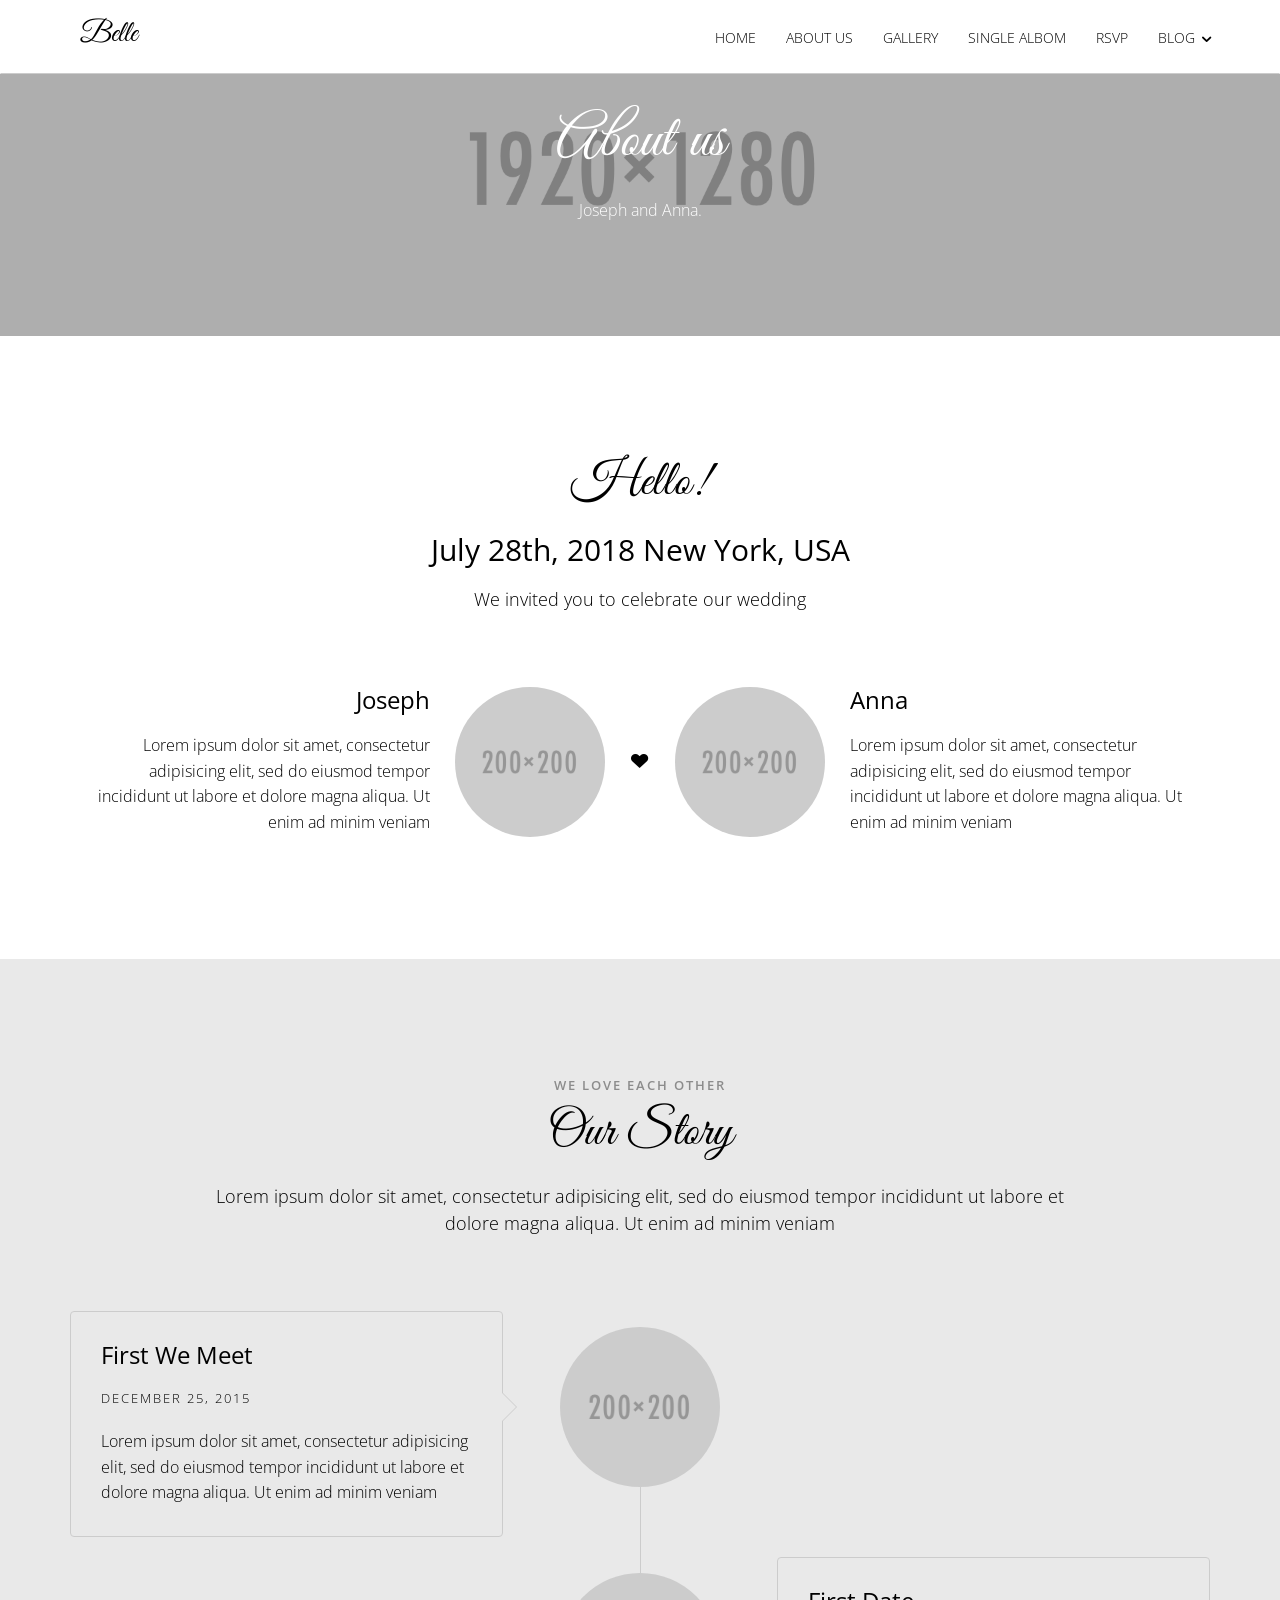
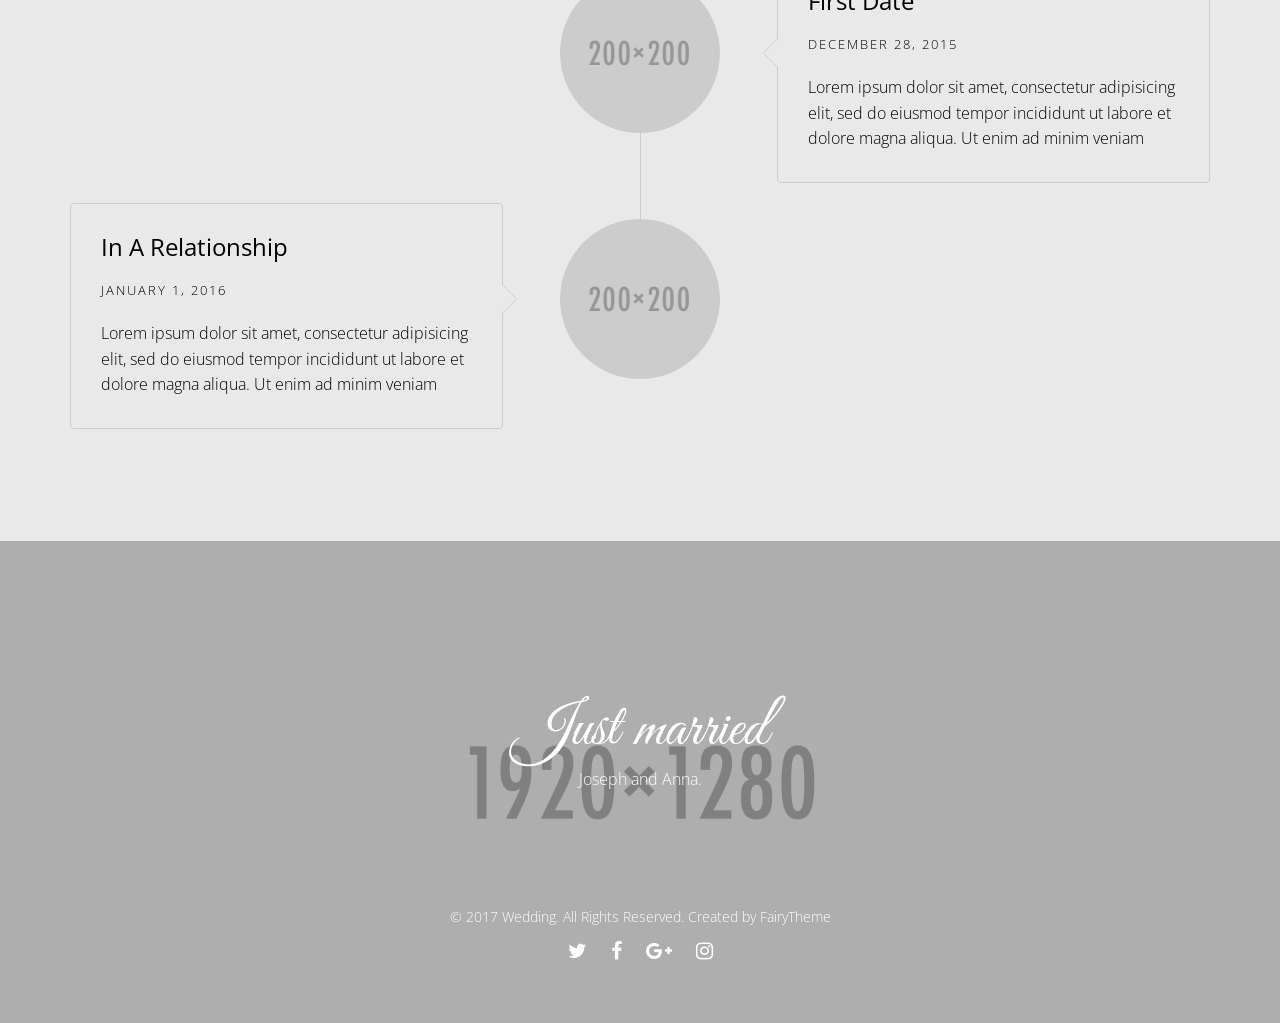
==== about.html @ c541e143 "Add files via upload" ====
<!DOCTYPE html>
<!--[if lt IE 7]>      <html class="no-js lt-ie9 lt-ie8 lt-ie7"> <![endif]-->
<!--[if IE 7]>         <html class="no-js lt-ie9 lt-ie8"> <![endif]-->
<!--[if IE 8]>         <html class="no-js lt-ie9"> <![endif]-->
<!--[if gt IE 8]><!--> <html class="no-js"> <!--<![endif]-->
	<head>
	<meta charset="utf-8">
	<meta http-equiv="X-UA-Compatible" content="IE=edge">
	<title>Wedding - Responsive HTML5 Template</title>
	<meta name="viewport" content="width=device-width, initial-scale=1">
	<meta name="description" content="" />
	<meta name="keywords" content="" />
	<meta name="author" content="" />

	<!-- Facebook and Twitter integration -->
	<meta property="og:title" content=""/>
	<meta property="og:image" content=""/>
	<meta property="og:url" content=""/>
	<meta property="og:site_name" content=""/>
	<meta property="og:description" content=""/>
	<meta name="twitter:title" content="" />
	<meta name="twitter:image" content="" />
	<meta name="twitter:url" content="" />
	<meta name="twitter:card" content="" />

	<link href="https://fonts.googleapis.com/css2?family=Open+Sans:wght@300;400&display=swap" rel="stylesheet">
	<link href='https://fonts.googleapis.com/css?family=Pacifico%7CWork+Sans:400,300,600,400italic,700%7CAmatic+SC:400,700&amp;subset=latin-ext' rel='stylesheet' type='text/css'>	
	<!-- Animate.css -->
	<link rel="stylesheet" href="css/vendor/animate.css">
	<!-- Icomoon Icon Fonts-->
	<link rel="stylesheet" href="css/vendor/icomoon.css">
	<link rel="stylesheet" type="text/css" href="fonts/font-awesome-4.7.0/css/font-awesome.min.css">
	<!-- Bootstrap  -->
	<link rel="stylesheet" href="css/vendor/bootstrap.min.css">
	<!-- Magnific Popup -->
	<link rel="stylesheet" href="css/vendor/magnific-popup.css">
	<!-- Owl Carousel  -->
	<link rel="stylesheet" href="css/vendor/owl.carousel.min.css">
	<link rel="stylesheet" href="css/vendor/owl.theme.default.min.css">
	<!-- Lightbox -->
	<link rel="stylesheet" href="css/vendor/lightbox.min.css">

	<!-- Theme style  -->
	<link rel="stylesheet" href="css/main.css">

	</head>

<body class="pt_about-us">
	<div class="loader"></div>
	<div class="main">
		<!-- Navigation -->
		<nav class="navbar">
			<div class="container">
				<div class="row">
					<div class="col-xs-2">
						<div id="logo"><a href="index.html">Belle</a></div>
					</div>
					<div class="col-xs-10 menu-2">
						<ul class="nav navbar-nav navbar-right">
							<li><a href="index.html">Home</a></li>
							<li><a href="about.html">About us</a></li>
							<li><a href="gallery.html">Gallery</a></li>
							<li><a href="gallery-single.html">Single Albom</a></li>
							<li><a href="rsvp.html">RSVP</a></li>
							<li class="has-dropdown">
								<a href="#">Blog</a>
								<ul class="dropdown">
									<li><a href="blog.html">Blog page</a></li>
									<li><a href="single-post.html">Post with aside</a></li>
									<li><a href="single-post-2.html">Post without aside</a></li>
								</ul>
							</li>
						</ul>
					</div>
				</div>
			</div>
		</nav>
		<!-- Section banner-top -->
		<section class="bg section banner banner_top">
			<div class="overlay"></div>
			<div class="container">
				<div class="row">
					<div class="col-md-12 text-center">
						<h1>About us</h1>
						<p>Joseph and Anna.</p>
					</div>
				</div>
			</div>
		</section>
		<!-- Section About-us -->
		<section id="couple" class="section couple">
			<div class="container">
				<div class="row">
					<div class="col-md-12 text-center heading">
						<h2>Hello!</h2>
						<h3>July 28th, 2018 New York, USA</h3>
						<p>We invited you to celebrate our wedding</p>
					</div>
				</div>
				<div class="row couple-wrap">
					<div class="groom-wrap col-md-6 clearfix">
						<div class="groom">
							<img src="img/groom.jpg" alt="groom" class="img-responsive">
						</div>
						<div class="desc-groom">
							<h3>Joseph</h3>
							<p>Lorem ipsum dolor sit amet, consectetur adipisicing elit, sed do eiusmod tempor incididunt ut labore et dolore magna aliqua. Ut enim ad minim veniam</p>
						</div>
					</div>
					<p class="heart text-center"><i class="icon-heart2"></i></p>
					<div class="bride-wrap col-md-6">
						<div class="bride">
							<img src="img/bride.jpg" alt="groom" class="img-responsive">
						</div>
						<div class="desc-bride">
							<h3>Anna</h3>
							<p>Lorem ipsum dolor sit amet, consectetur adipisicing elit, sed do eiusmod tempor incididunt ut labore et dolore magna aliqua. Ut enim ad minim veniam</p>
						</div>
					</div>
				</div>
			</div>
		</section>
		<!-- Section Our-story -->
		<section id="couple-story" class="section section-gray couple-story">
			<div class="container">
				<div class="row">
					<div class="col-md-12 text-center heading">
						<span>We Love Each Other</span>
						<h2>Our Story</h2>
						<p>Lorem ipsum dolor sit amet, consectetur adipisicing elit, sed do eiusmod tempor incididunt ut labore et dolore magna aliqua. Ut enim ad minim veniam</p>
					</div>
				</div>
				<div class="row">
					<div class="col-md-12 col-md-offset-0">
						<ul class="timeline">
							<li class="timeline-item animate-box fadeInUp animated-fast">
								<div class="timeline-badge">
									<img src="img/story-1.jpg" alt="">
								</div>
								<div class="timeline-panel">
									<div class="timeline-heading">
										<h3 class="timeline-title">First We Meet</h3>
										<span class="date">December 25, 2015</span>
									</div>
									<div class="timeline-body">
										<p>Lorem ipsum dolor sit amet, consectetur adipisicing elit, sed do eiusmod tempor incididunt ut labore et dolore magna aliqua. Ut enim ad minim veniam</p>
									</div>
								</div>
							</li>
							<li class="timeline-item animate-box fadeInUp animated-fast">
								<div class="timeline-badge">
									<img src="img/story-2.jpg" alt="">
								</div>
								<div class="timeline-panel">
									<div class="timeline-heading">
										<h3 class="timeline-title">First Date</h3>
										<span class="date">December 28, 2015</span>
									</div>
									<div class="timeline-body">
										<p>Lorem ipsum dolor sit amet, consectetur adipisicing elit, sed do eiusmod tempor incididunt ut labore et dolore magna aliqua. Ut enim ad minim veniam</p>
									</div>
								</div>
							</li>
							<li class="timeline-item animate-box fadeInUp animated-fast">
								<div class="timeline-badge">
									<img src="img/story-3.jpg" alt="">
								</div>
								<div class="timeline-panel">
									<div class="timeline-heading">
										<h3 class="timeline-title">In A Relationship</h3>
										<span class="date">January 1, 2016</span>
									</div>
									<div class="timeline-body">
										<p>Lorem ipsum dolor sit amet, consectetur adipisicing elit, sed do eiusmod tempor incididunt ut labore et dolore magna aliqua. Ut enim ad minim veniam</p>
									</div>
								</div>
							</li>
						</ul>
					</div>
				</div>
			</div>
		</section>
		<!-- Section banner-bottom -->
		<section class="bg section banner banner_bottom">
		    <div class="overlay"></div>
		    <div class="container">
		        <div class="row">
		            <div class="col-md-12 text-center">
		                <h2>Just married</h2>
		                <p>Joseph and Anna.</p>
		            </div>
		        </div>
		        <div class="row copyright">
		            <div class="col-md-12 text-center">
		                <p>
		                    <small class="block">&copy; 2017 Wedding. All Rights Reserved.</small>
		                    <small class="block">Created by <a href="#" target="_blank">FairyTheme</a></small>
		                </p>
		                <ul class="social-icons">
		                    <li><a href="#"><i class="fa fa-twitter"></i></a></li>
		                    <li><a href="#"><i class="fa fa-facebook"></i></a></li>
		                    <li><a href="#"><i class="fa fa-google-plus"></i></a></li>
		                    <li><a href="#"><i class="fa fa-instagram"></i></a></li>
		                </ul>
		            </div>
		        </div>
		    </div>
		</section>
	</div>
	<!-- Modernizr JS -->
	<script src="js/vendor/modernizr-2.6.2.min.js"></script>
	<!-- FOR IE9 below -->
	<!--[if lt IE 9]>
	<script src="js/vendor/respond.min.js"></script>
	<![endif]-->
	<!-- jQuery -->
	<script src="js/vendor/jquery.min.js"></script>
	<!-- jQuery Easing -->
	<script src="js/vendor/jquery.easing.1.3.js"></script>
	<!-- Bootstrap -->
	<script src="js/vendor/bootstrap.min.js"></script>
	<!-- Waypoints -->
	<script src="js/vendor/jquery.waypoints.min.js"></script>
	<!-- Carousel -->
	<script src="js/vendor/owl.carousel.min.js"></script>
	<!-- countTo -->
	<script src="js/vendor/jquery.countTo.js"></script>
	<!-- Parallax -->
	<script src="js/vendor/parallax.min.js"></script>
	<!-- Magnific Popup -->
	<script src="js/vendor/jquery.magnific-popup.min.js"></script>
	<script src="js/vendor/magnific-popup-options.js"></script>
	<script src="js/vendor/lightbox.min.js"></script>
	<script src="js/vendor/isotope.pkgd.min.js"></script>
	<script src="js/vendor/imagesloaded.pkgd.min.js"></script>
	<!-- Main -->
	<script src="js/main.js"></script>
</body>
</html>
---- css/vendor/icomoon.css ----
@font-face {
  font-family: 'icomoon';
  src:  url('../fonts/icomoon/icomoon.eot?6iuir');
  src:  url('../fonts/icomoon/icomoon.eot?6iuir#iefix') format('embedded-opentype'),
    url('../fonts/icomoon/icomoon.ttf?6iuir') format('truetype'),
    url('../fonts/icomoon/icomoon.woff?6iuir') format('woff'),
    url('../fonts/icomoon/icomoon.svg?6iuir#icomoon') format('svg');
  font-weight: normal;
  font-style: normal;
}
[class^="icon-"], [class*=" icon-"] {
  /* use !important to prevent issues with browser extensions that change fonts */
  font-family: 'icomoon' !important;
  speak: none;
  font-style: normal;
  font-weight: normal;
  font-variant: normal;
  text-transform: none;
  line-height: 1;
  /* Better Font Rendering =========== */
  -webkit-font-smoothing: antialiased;
  -moz-osx-font-smoothing: grayscale;
}
.icon-eye:before {
  content: "\e000";
}
.icon-paper-clip:before {
  content: "\e001";
}
.icon-mail:before {
  content: "\e002";
}
.icon-toggle:before {
  content: "\e003";
}
.icon-layout:before {
  content: "\e004";
}
.icon-link:before {
  content: "\e005";
}
.icon-bell:before {
  content: "\e006";
}
.icon-lock:before {
  content: "\e007";
}
.icon-unlock:before {
  content: "\e008";
}
.icon-ribbon:before {
  content: "\e009";
}
.icon-image:before {
  content: "\e010";
}
.icon-signal:before {
  content: "\e011";
}
.icon-target:before {
  content: "\e012";
}
.icon-clipboard:before {
  content: "\e013";
}
.icon-clock:before {
  content: "\e014";
}
.icon-watch:before {
  content: "\e015";
}
.icon-air-play:before {
  content: "\e016";
}
.icon-camera:before {
  content: "\e017";
}
.icon-video:before {
  content: "\e018";
}
.icon-disc:before {
  content: "\e019";
}
.icon-printer:before {
  content: "\e020";
}
.icon-monitor:before {
  content: "\e021";
}
.icon-server:before {
  content: "\e022";
}
.icon-cog:before {
  content: "\e023";
}
.icon-heart:before {
  content: "\e024";
}
.icon-paragraph:before {
  content: "\e025";
}
.icon-align-justify:before {
  content: "\e026";
}
.icon-align-left:before {
  content: "\e027";
}
.icon-align-center:before {
  content: "\e028";
}
.icon-align-right:before {
  content: "\e029";
}
.icon-book:before {
  content: "\e030";
}
.icon-layers:before {
  content: "\e031";
}
.icon-stack:before {
  content: "\e032";
}
.icon-stack-2:before {
  content: "\e033";
}
.icon-paper:before {
  content: "\e034";
}
.icon-paper-stack:before {
  content: "\e035";
}
.icon-search:before {
  content: "\e036";
}
.icon-zoom-in:before {
  content: "\e037";
}
.icon-zoom-out:before {
  content: "\e038";
}
.icon-reply:before {
  content: "\e039";
}
.icon-circle-plus:before {
  content: "\e040";
}
.icon-circle-minus:before {
  content: "\e041";
}
.icon-circle-check:before {
  content: "\e042";
}
.icon-circle-cross:before {
  content: "\e043";
}
.icon-square-plus:before {
  content: "\e044";
}
.icon-square-minus:before {
  content: "\e045";
}
.icon-square-check:before {
  content: "\e046";
}
.icon-square-cross:before {
  content: "\e047";
}
.icon-microphone:before {
  content: "\e048";
}
.icon-record:before {
  content: "\e049";
}
.icon-skip-back:before {
  content: "\e050";
}
.icon-rewind:before {
  content: "\e051";
}
.icon-play:before {
  content: "\e052";
}
.icon-pause:before {
  content: "\e053";
}
.icon-stop:before {
  content: "\e054";
}
.icon-fast-forward:before {
  content: "\e055";
}
.icon-skip-forward:before {
  content: "\e056";
}
.icon-shuffle:before {
  content: "\e057";
}
.icon-repeat:before {
  content: "\e058";
}
.icon-folder:before {
  content: "\e059";
}
.icon-umbrella:before {
  content: "\e060";
}
.icon-moon:before {
  content: "\e061";
}
.icon-thermometer:before {
  content: "\e062";
}
.icon-drop:before {
  content: "\e063";
}
.icon-sun:before {
  content: "\e064";
}
.icon-cloud:before {
  content: "\e065";
}
.icon-cloud-upload:before {
  content: "\e066";
}
.icon-cloud-download:before {
  content: "\e067";
}
.icon-upload:before {
  content: "\e068";
}
.icon-download:before {
  content: "\e069";
}
.icon-location:before {
  content: "\e070";
}
.icon-location-2:before {
  content: "\e071";
}
.icon-map:before {
  content: "\e072";
}
.icon-battery:before {
  content: "\e073";
}
.icon-head:before {
  content: "\e074";
}
.icon-briefcase:before {
  content: "\e075";
}
.icon-speech-bubble:before {
  content: "\e076";
}
.icon-anchor:before {
  content: "\e077";
}
.icon-globe:before {
  content: "\e078";
}
.icon-box:before {
  content: "\e079";
}
.icon-reload:before {
  content: "\e080";
}
.icon-share:before {
  content: "\e081";
}
.icon-marquee:before {
  content: "\e082";
}
.icon-marquee-plus:before {
  content: "\e083";
}
.icon-marquee-minus:before {
  content: "\e084";
}
.icon-tag:before {
  content: "\e085";
}
.icon-power:before {
  content: "\e086";
}
.icon-command:before {
  content: "\e087";
}
.icon-alt:before {
  content: "\e088";
}
.icon-esc:before {
  content: "\e089";
}
.icon-bar-graph:before {
  content: "\e090";
}
.icon-bar-graph-2:before {
  content: "\e091";
}
.icon-pie-graph:before {
  content: "\e092";
}
.icon-star:before {
  content: "\e093";
}
.icon-arrow-left:before {
  content: "\e094";
}
.icon-arrow-right:before {
  content: "\e095";
}
.icon-arrow-up:before {
  content: "\e096";
}
.icon-arrow-down:before {
  content: "\e097";
}
.icon-volume:before {
  content: "\e098";
}
.icon-mute:before {
  content: "\e099";
}
.icon-content-right:before {
  content: "\e100";
}
.icon-content-left:before {
  content: "\e101";
}
.icon-grid:before {
  content: "\e102";
}
.icon-grid-2:before {
  content: "\e103";
}
.icon-columns:before {
  content: "\e104";
}
.icon-loader:before {
  content: "\e105";
}
.icon-bag:before {
  content: "\e106";
}
.icon-ban:before {
  content: "\e107";
}
.icon-flag:before {
  content: "\e108";
}
.icon-trash:before {
  content: "\e109";
}
.icon-expand:before {
  content: "\e110";
}
.icon-contract:before {
  content: "\e111";
}
.icon-maximize:before {
  content: "\e112";
}
.icon-minimize:before {
  content: "\e113";
}
.icon-plus:before {
  content: "\e114";
}
.icon-minus:before {
  content: "\e115";
}
.icon-check:before {
  content: "\e116";
}
.icon-cross:before {
  content: "\e117";
}
.icon-move:before {
  content: "\e118";
}
.icon-delete:before {
  content: "\e119";
}
.icon-menu:before {
  content: "\e120";
}
.icon-archive:before {
  content: "\e121";
}
.icon-inbox:before {
  content: "\e122";
}
.icon-outbox:before {
  content: "\e123";
}
.icon-file:before {
  content: "\e124";
}
.icon-file-add:before {
  content: "\e125";
}
.icon-file-subtract:before {
  content: "\e126";
}
.icon-help:before {
  content: "\e127";
}
.icon-open:before {
  content: "\e128";
}
.icon-ellipsis:before {
  content: "\e129";
}
.icon-add-to-list:before {
  content: "\e900";
}
.icon-classic-computer:before {
  content: "\e901";
}
.icon-controller-fast-backward:before {
  content: "\e902";
}
.icon-creative-commons-attribution:before {
  content: "\e903";
}
.icon-creative-commons-noderivs:before {
  content: "\e904";
}
.icon-creative-commons-noncommercial-eu:before {
  content: "\e905";
}
.icon-creative-commons-noncommercial-us:before {
  content: "\e906";
}
.icon-creative-commons-public-domain:before {
  content: "\e907";
}
.icon-creative-commons-remix:before {
  content: "\e908";
}
.icon-creative-commons-share:before {
  content: "\e909";
}
.icon-creative-commons-sharealike:before {
  content: "\e90a";
}
.icon-creative-commons:before {
  content: "\e90b";
}
.icon-document-landscape:before {
  content: "\e90c";
}
.icon-remove-user:before {
  content: "\e90d";
}
.icon-warning:before {
  content: "\e90e";
}
.icon-arrow-bold-down:before {
  content: "\e90f";
}
.icon-arrow-bold-left:before {
  content: "\e910";
}
.icon-arrow-bold-right:before {
  content: "\e911";
}
.icon-arrow-bold-up:before {
  content: "\e912";
}
.icon-arrow-down2:before {
  content: "\e913";
}
.icon-arrow-left2:before {
  content: "\e914";
}
.icon-arrow-long-down:before {
  content: "\e915";
}
.icon-arrow-long-left:before {
  content: "\e916";
}
.icon-arrow-long-right:before {
  content: "\e917";
}
.icon-arrow-long-up:before {
  content: "\e918";
}
.icon-arrow-right2:before {
  content: "\e919";
}
.icon-arrow-up2:before {
  content: "\e91a";
}
.icon-arrow-with-circle-down:before {
  content: "\e91b";
}
.icon-arrow-with-circle-left:before {
  content: "\e91c";
}
.icon-arrow-with-circle-right:before {
  content: "\e91d";
}
.icon-arrow-with-circle-up:before {
  content: "\e91e";
}
.icon-bookmark:before {
  content: "\e91f";
}
.icon-bookmarks:before {
  content: "\e920";
}
.icon-chevron-down:before {
  content: "\e921";
}
.icon-chevron-left:before {
  content: "\e922";
}
.icon-chevron-right:before {
  content: "\e923";
}
.icon-chevron-small-down:before {
  content: "\e924";
}
.icon-chevron-small-left:before {
  content: "\e925";
}
.icon-chevron-small-right:before {
  content: "\e926";
}
.icon-chevron-small-up:before {
  content: "\e927";
}
.icon-chevron-thin-down:before {
  content: "\e928";
}
.icon-chevron-thin-left:before {
  content: "\e929";
}
.icon-chevron-thin-right:before {
  content: "\e92a";
}
.icon-chevron-thin-up:before {
  content: "\e92b";
}
.icon-chevron-up:before {
  content: "\e92c";
}
.icon-chevron-with-circle-down:before {
  content: "\e92d";
}
.icon-chevron-with-circle-left:before {
  content: "\e92e";
}
.icon-chevron-with-circle-right:before {
  content: "\e92f";
}
.icon-chevron-with-circle-up:before {
  content: "\e930";
}
.icon-cloud2:before {
  content: "\e931";
}
.icon-controller-fast-forward:before {
  content: "\e932";
}
.icon-controller-jump-to-start:before {
  content: "\e933";
}
.icon-controller-next:before {
  content: "\e934";
}
.icon-controller-paus:before {
  content: "\e935";
}
.icon-controller-play:before {
  content: "\e936";
}
.icon-controller-record:before {
  content: "\e937";
}
.icon-controller-stop:before {
  content: "\e938";
}
.icon-controller-volume:before {
  content: "\e939";
}
.icon-dot-single:before {
  content: "\e93a";
}
.icon-dots-three-horizontal:before {
  content: "\e93b";
}
.icon-dots-three-vertical:before {
  content: "\e93c";
}
.icon-dots-two-horizontal:before {
  content: "\e93d";
}
.icon-dots-two-vertical:before {
  content: "\e93e";
}
.icon-download2:before {
  content: "\e93f";
}
.icon-emoji-flirt:before {
  content: "\e940";
}
.icon-flow-branch:before {
  content: "\e941";
}
.icon-flow-cascade:before {
  content: "\e942";
}
.icon-flow-line:before {
  content: "\e943";
}
.icon-flow-parallel:before {
  content: "\e944";
}
.icon-flow-tree:before {
  content: "\e945";
}
.icon-install:before {
  content: "\e946";
}
.icon-layers2:before {
  content: "\e947";
}
.icon-open-book:before {
  content: "\e948";
}
.icon-resize-100:before {
  content: "\e949";
}
.icon-resize-full-screen:before {
  content: "\e94a";
}
.icon-save:before {
  content: "\e94b";
}
.icon-select-arrows:before {
  content: "\e94c";
}
.icon-sound-mute:before {
  content: "\e94d";
}
.icon-sound:before {
  content: "\e94e";
}
.icon-trash2:before {
  content: "\e94f";
}
.icon-triangle-down:before {
  content: "\e950";
}
.icon-triangle-left:before {
  content: "\e951";
}
.icon-triangle-right:before {
  content: "\e952";
}
.icon-triangle-up:before {
  content: "\e953";
}
.icon-uninstall:before {
  content: "\e954";
}
.icon-upload-to-cloud:before {
  content: "\e955";
}
.icon-upload2:before {
  content: "\e956";
}
.icon-add-user:before {
  content: "\e957";
}
.icon-address:before {
  content: "\e958";
}
.icon-adjust:before {
  content: "\e959";
}
.icon-air:before {
  content: "\e95a";
}
.icon-aircraft-landing:before {
  content: "\e95b";
}
.icon-aircraft-take-off:before {
  content: "\e95c";
}
.icon-aircraft:before {
  content: "\e95d";
}
.icon-align-bottom:before {
  content: "\e95e";
}
.icon-align-horizontal-middle:before {
  content: "\e95f";
}
.icon-align-left2:before {
  content: "\e960";
}
.icon-align-right2:before {
  content: "\e961";
}
.icon-align-top:before {
  content: "\e962";
}
.icon-align-vertical-middle:before {
  content: "\e963";
}
.icon-archive2:before {
  content: "\e964";
}
.icon-area-graph:before {
  content: "\e965";
}
.icon-attachment:before {
  content: "\e966";
}
.icon-awareness-ribbon:before {
  content: "\e967";
}
.icon-back-in-time:before {
  content: "\e968";
}
.icon-back:before {
  content: "\e969";
}
.icon-bar-graph2:before {
  content: "\e96a";
}
.icon-battery2:before {
  content: "\e96b";
}
.icon-beamed-note:before {
  content: "\e96c";
}
.icon-bell2:before {
  content: "\e96d";
}
.icon-blackboard:before {
  content: "\e96e";
}
.icon-block:before {
  content: "\e96f";
}
.icon-book2:before {
  content: "\e970";
}
.icon-bowl:before {
  content: "\e971";
}
.icon-box2:before {
  content: "\e972";
}
.icon-briefcase2:before {
  content: "\e973";
}
.icon-browser:before {
  content: "\e974";
}
.icon-brush:before {
  content: "\e975";
}
.icon-bucket:before {
  content: "\e976";
}
.icon-cake:before {
  content: "\e977";
}
.icon-calculator:before {
  content: "\e978";
}
.icon-calendar:before {
  content: "\e979";
}
.icon-camera2:before {
  content: "\e97a";
}
.icon-ccw:before {
  content: "\e97b";
}
.icon-chat:before {
  content: "\e97c";
}
.icon-check2:before {
  content: "\e97d";
}
.icon-circle-with-cross:before {
  content: "\e97e";
}
.icon-circle-with-minus:before {
  content: "\e97f";
}
.icon-circle-with-plus:before {
  content: "\e980";
}
.icon-circle:before {
  content: "\e981";
}
.icon-circular-graph:before {
  content: "\e982";
}
.icon-clapperboard:before {
  content: "\e983";
}
.icon-clipboard2:before {
  content: "\e984";
}
.icon-clock2:before {
  content: "\e985";
}
.icon-code:before {
  content: "\e986";
}
.icon-cog2:before {
  content: "\e987";
}
.icon-colours:before {
  content: "\e988";
}
.icon-compass:before {
  content: "\e989";
}
.icon-copy:before {
  content: "\e98a";
}
.icon-credit-card:before {
  content: "\e98b";
}
.icon-credit:before {
  content: "\e98c";
}
.icon-cross2:before {
  content: "\e98d";
}
.icon-cup:before {
  content: "\e98e";
}
.icon-cw:before {
  content: "\e98f";
}
.icon-cycle:before {
  content: "\e990";
}
.icon-database:before {
  content: "\e991";
}
.icon-dial-pad:before {
  content: "\e992";
}
.icon-direction:before {
  content: "\e993";
}
.icon-document:before {
  content: "\e994";
}
.icon-documents:before {
  content: "\e995";
}
.icon-drink:before {
  content: "\e996";
}
.icon-drive:before {
  content: "\e997";
}
.icon-drop2:before {
  content: "\e998";
}
.icon-edit:before {
  content: "\e999";
}
.icon-email:before {
  content: "\e99a";
}
.icon-emoji-happy:before {
  content: "\e99b";
}
.icon-emoji-neutral:before {
  content: "\e99c";
}
.icon-emoji-sad:before {
  content: "\e99d";
}
.icon-erase:before {
  content: "\e99e";
}
.icon-eraser:before {
  content: "\e99f";
}
.icon-export:before {
  content: "\e9a0";
}
.icon-eye2:before {
  content: "\e9a1";
}
.icon-feather:before {
  content: "\e9a2";
}
.icon-flag2:before {
  content: "\e9a3";
}
.icon-flash:before {
  content: "\e9a4";
}
.icon-flashlight:before {
  content: "\e9a5";
}
.icon-flat-brush:before {
  content: "\e9a6";
}
.icon-folder-images:before {
  content: "\e9a7";
}
.icon-folder-music:before {
  content: "\e9a8";
}
.icon-folder-video:before {
  content: "\e9a9";
}
.icon-folder2:before {
  content: "\e9aa";
}
.icon-forward:before {
  content: "\e9ab";
}
.icon-funnel:before {
  content: "\e9ac";
}
.icon-game-controller:before {
  content: "\e9ad";
}
.icon-gauge:before {
  content: "\e9ae";
}
.icon-globe2:before {
  content: "\e9af";
}
.icon-graduation-cap:before {
  content: "\e9b0";
}
.icon-grid2:before {
  content: "\e9b1";
}
.icon-hair-cross:before {
  content: "\e9b2";
}
.icon-hand:before {
  content: "\e9b3";
}
.icon-heart-outlined:before {
  content: "\e9b4";
}
.icon-heart2:before {
  content: "\e9b5";
}
.icon-help-with-circle:before {
  content: "\e9b6";
}
.icon-help2:before {
  content: "\e9b7";
}
.icon-home:before {
  content: "\e9b8";
}
.icon-hour-glass:before {
  content: "\e9b9";
}
.icon-image-inverted:before {
  content: "\e9ba";
}
.icon-image2:before {
  content: "\e9bb";
}
.icon-images:before {
  content: "\e9bc";
}
.icon-inbox2:before {
  content: "\e9bd";
}
.icon-infinity:before {
  content: "\e9be";
}
.icon-info-with-circle:before {
  content: "\e9bf";
}
.icon-info:before {
  content: "\e9c0";
}
.icon-key:before {
  content: "\e9c1";
}
.icon-keyboard:before {
  content: "\e9c2";
}
.icon-lab-flask:before {
  content: "\e9c3";
}
.icon-landline:before {
  content: "\e9c4";
}
.icon-language:before {
  content: "\e9c5";
}
.icon-laptop:before {
  content: "\e9c6";
}
.icon-leaf:before {
  content: "\e9c7";
}
.icon-level-down:before {
  content: "\e9c8";
}
.icon-level-up:before {
  content: "\e9c9";
}
.icon-lifebuoy:before {
  content: "\e9ca";
}
.icon-light-bulb:before {
  content: "\e9cb";
}
.icon-light-down:before {
  content: "\e9cc";
}
.icon-light-up:before {
  content: "\e9cd";
}
.icon-line-graph:before {
  content: "\e9ce";
}
.icon-link2:before {
  content: "\e9cf";
}
.icon-list:before {
  content: "\e9d0";
}
.icon-location-pin:before {
  content: "\e9d1";
}
.icon-location2:before {
  content: "\e9d2";
}
.icon-lock-open:before {
  content: "\e9d3";
}
.icon-lock2:before {
  content: "\e9d4";
}
.icon-log-out:before {
  content: "\e9d5";
}
.icon-login:before {
  content: "\e9d6";
}
.icon-loop:before {
  content: "\e9d7";
}
.icon-magnet:before {
  content: "\e9d8";
}
.icon-magnifying-glass:before {
  content: "\e9d9";
}
.icon-mail2:before {
  content: "\e9da";
}
.icon-man:before {
  content: "\e9db";
}
.icon-map2:before {
  content: "\e9dc";
}
.icon-mask:before {
  content: "\e9dd";
}
.icon-medal:before {
  content: "\e9de";
}
.icon-megaphone:before {
  content: "\e9df";
}
.icon-menu2:before {
  content: "\e9e0";
}
.icon-message:before {
  content: "\e9e1";
}
.icon-mic:before {
  content: "\e9e2";
}
.icon-minus2:before {
  content: "\e9e3";
}
.icon-mobile:before {
  content: "\e9e4";
}
.icon-modern-mic:before {
  content: "\e9e5";
}
.icon-moon2:before {
  content: "\e9e6";
}
.icon-mouse:before {
  content: "\e9e7";
}
.icon-music:before {
  content: "\e9e8";
}
.icon-network:before {
  content: "\e9e9";
}
.icon-new-message:before {
  content: "\e9ea";
}
.icon-new:before {
  content: "\e9eb";
}
.icon-news:before {
  content: "\e9ec";
}
.icon-note:before {
  content: "\e9ed";
}
.icon-notification:before {
  content: "\e9ee";
}
.icon-old-mobile:before {
  content: "\e9ef";
}
.icon-old-phone:before {
  content: "\e9f0";
}
.icon-palette:before {
  content: "\e9f1";
}
.icon-paper-plane:before {
  content: "\e9f2";
}
.icon-pencil:before {
  content: "\e9f3";
}
.icon-phone:before {
  content: "\e9f4";
}
.icon-pie-chart:before {
  content: "\e9f5";
}
.icon-pin:before {
  content: "\e9f6";
}
.icon-plus2:before {
  content: "\e9f7";
}
.icon-popup:before {
  content: "\e9f8";
}
.icon-power-plug:before {
  content: "\e9f9";
}
.icon-price-ribbon:before {
  content: "\e9fa";
}
.icon-price-tag:before {
  content: "\e9fb";
}
.icon-print:before {
  content: "\e9fc";
}
.icon-progress-empty:before {
  content: "\e9fd";
}
.icon-progress-full:before {
  content: "\e9fe";
}
.icon-progress-one:before {
  content: "\e9ff";
}
.icon-progress-two:before {
  content: "\ea00";
}
.icon-publish:before {
  content: "\ea01";
}
.icon-quote:before {
  content: "\ea02";
}
.icon-radio:before {
  content: "\ea03";
}
.icon-reply-all:before {
  content: "\ea04";
}
.icon-reply2:before {
  content: "\ea05";
}
.icon-retweet:before {
  content: "\ea06";
}
.icon-rocket:before {
  content: "\ea07";
}
.icon-round-brush:before {
  content: "\ea08";
}
.icon-rss:before {
  content: "\ea09";
}
.icon-ruler:before {
  content: "\ea0a";
}
.icon-scissors:before {
  content: "\ea0b";
}
.icon-share-alternitive:before {
  content: "\ea0c";
}
.icon-share2:before {
  content: "\ea0d";
}
.icon-shareable:before {
  content: "\ea0e";
}
.icon-shield:before {
  content: "\ea0f";
}
.icon-shop:before {
  content: "\ea10";
}
.icon-shopping-bag:before {
  content: "\ea11";
}
.icon-shopping-basket:before {
  content: "\ea12";
}
.icon-shopping-cart:before {
  content: "\ea13";
}
.icon-shuffle2:before {
  content: "\ea14";
}
.icon-signal2:before {
  content: "\ea15";
}
.icon-sound-mix:before {
  content: "\ea16";
}
.icon-sports-club:before {
  content: "\ea17";
}
.icon-spreadsheet:before {
  content: "\ea18";
}
.icon-squared-cross:before {
  content: "\ea19";
}
.icon-squared-minus:before {
  content: "\ea1a";
}
.icon-squared-plus:before {
  content: "\ea1b";
}
.icon-star-outlined:before {
  content: "\ea1c";
}
.icon-star2:before {
  content: "\ea1d";
}
.icon-stopwatch:before {
  content: "\ea1e";
}
.icon-suitcase:before {
  content: "\ea1f";
}
.icon-swap:before {
  content: "\ea20";
}
.icon-sweden:before {
  content: "\ea21";
}
.icon-switch:before {
  content: "\ea22";
}
.icon-tablet:before {
  content: "\ea23";
}
.icon-tag2:before {
  content: "\ea24";
}
.icon-text-document-inverted:before {
  content: "\ea25";
}
.icon-text-document:before {
  content: "\ea26";
}
.icon-text:before {
  content: "\ea27";
}
.icon-thermometer2:before {
  content: "\ea28";
}
.icon-thumbs-down:before {
  content: "\ea29";
}
.icon-thumbs-up:before {
  content: "\ea2a";
}
.icon-thunder-cloud:before {
  content: "\ea2b";
}
.icon-ticket:before {
  content: "\ea2c";
}
.icon-time-slot:before {
  content: "\ea2d";
}
.icon-tools:before {
  content: "\ea2e";
}
.icon-traffic-cone:before {
  content: "\ea2f";
}
.icon-tree:before {
  content: "\ea30";
}
.icon-trophy:before {
  content: "\ea31";
}
.icon-tv:before {
  content: "\ea32";
}
.icon-typing:before {
  content: "\ea33";
}
.icon-unread:before {
  content: "\ea34";
}
.icon-untag:before {
  content: "\ea35";
}
.icon-user:before {
  content: "\ea36";
}
.icon-users:before {
  content: "\ea37";
}
.icon-v-card:before {
  content: "\ea38";
}
.icon-video2:before {
  content: "\ea39";
}
.icon-vinyl:before {
  content: "\ea3a";
}
.icon-voicemail:before {
  content: "\ea3b";
}
.icon-wallet:before {
  content: "\ea3c";
}
.icon-water:before {
  content: "\ea3d";
}
.icon-px-with-circle:before {
  content: "\ea3e";
}
.icon-px:before {
  content: "\ea3f";
}
.icon-basecamp:before {
  content: "\ea40";
}
.icon-behance:before {
  content: "\ea41";
}
.icon-creative-cloud:before {
  content: "\ea42";
}
.icon-dropbox:before {
  content: "\ea43";
}
.icon-evernote:before {
  content: "\ea44";
}
.icon-flattr:before {
  content: "\ea45";
}
.icon-foursquare:before {
  content: "\ea46";
}
.icon-google-drive:before {
  content: "\ea47";
}
.icon-google-hangouts:before {
  content: "\ea48";
}
.icon-grooveshark:before {
  content: "\ea49";
}
.icon-icloud:before {
  content: "\ea4a";
}
.icon-mixi:before {
  content: "\ea4b";
}
.icon-onedrive:before {
  content: "\ea4c";
}
.icon-paypal:before {
  content: "\ea4d";
}
.icon-picasa:before {
  content: "\ea4e";
}
.icon-qq:before {
  content: "\ea4f";
}
.icon-rdio-with-circle:before {
  content: "\ea50";
}
.icon-renren:before {
  content: "\ea51";
}
.icon-scribd:before {
  content: "\ea52";
}
.icon-sina-weibo:before {
  content: "\ea53";
}
.icon-skype-with-circle:before {
  content: "\ea54";
}
.icon-skype:before {
  content: "\ea55";
}
.icon-slideshare:before {
  content: "\ea56";
}
.icon-smashing:before {
  content: "\ea57";
}
.icon-soundcloud:before {
  content: "\ea58";
}
.icon-spotify-with-circle:before {
  content: "\ea59";
}
.icon-spotify:before {
  content: "\ea5a";
}
.icon-swarm:before {
  content: "\ea5b";
}
.icon-vine-with-circle:before {
  content: "\ea5c";
}
.icon-vine:before {
  content: "\ea5d";
}
.icon-vk-alternitive:before {
  content: "\ea5e";
}
.icon-vk-with-circle:before {
  content: "\ea5f";
}
.icon-vk:before {
  content: "\ea60";
}
.icon-xing-with-circle:before {
  content: "\ea61";
}
.icon-xing:before {
  content: "\ea62";
}
.icon-yelp:before {
  content: "\ea63";
}
.icon-dribbble-with-circle:before {
  content: "\ea64";
}
.icon-dribbble:before {
  content: "\ea65";
}
.icon-facebook-with-circle:before {
  content: "\ea66";
}
.icon-facebook:before {
  content: "\ea67";
}
.icon-flickr-with-circle:before {
  content: "\ea68";
}
.icon-flickr:before {
  content: "\ea69";
}
.icon-github-with-circle:before {
  content: "\ea6a";
}
.icon-github:before {
  content: "\ea6b";
}
.icon-google-with-circle:before {
  content: "\ea6c";
}
.icon-google:before {
  content: "\ea6d";
}
.icon-instagram-with-circle:before {
  content: "\ea6e";
}
.icon-instagram:before {
  content: "\ea6f";
}
.icon-lastfm-with-circle:before {
  content: "\ea70";
}
.icon-lastfm:before {
  content: "\ea71";
}
.icon-linkedin-with-circle:before {
  content: "\ea72";
}
.icon-linkedin:before {
  content: "\ea73";
}
.icon-pinterest-with-circle:before {
  content: "\ea74";
}
.icon-pinterest:before {
  content: "\ea75";
}
.icon-rdio:before {
  content: "\ea76";
}
.icon-stumbleupon-with-circle:before {
  content: "\ea77";
}
.icon-stumbleupon:before {
  content: "\ea78";
}
.icon-tumblr-with-circle:before {
  content: "\ea79";
}
.icon-tumblr:before {
  content: "\ea7a";
}
.icon-twitter-with-circle:before {
  content: "\ea7b";
}
.icon-twitter:before {
  content: "\ea7c";
}
.icon-vimeo-with-circle:before {
  content: "\ea7d";
}
.icon-vimeo:before {
  content: "\ea7e";
}
.icon-youtube-with-circle:before {
  content: "\ea7f";
}
.icon-youtube:before {
  content: "\ea80";
}
---- css/main.css ----
.h-flex {
	display: -ms-flexbox;
	display: flex;
}
@media only screen and (min-width: 992px) {
	.h-flex-md {
		display: -ms-flexbox;
		display: flex;
	}
}
/* Fonts */
@font-face {
	font-family: 'icomoon';
	src: url("../fonts/icomoon/icomoon.eot?srf3rx");
	src: url("../fonts/icomoon/icomoon.eot?srf3rx#iefix") format("embedded-opentype"), url("../fonts/icomoon/icomoon.ttf?srf3rx") format("truetype"), url("../fonts/icomoon/icomoon.woff?srf3rx") format("woff"), url("../fonts/icomoon/icomoon.svg?srf3rx#icomoon") format("svg");
	font-weight: normal;
	font-style: normal;
}
@font-face {
	font-family: 'Good Vibes Pro';
	src: url("../fonts/GoodVibesPro/GoodVibesPro.eot");
	src: url("../fonts/GoodVibesPro/GoodVibesPro.eot?#iefix") format("embedded-opentype"), url("../fonts/GoodVibesPro/GoodVibesPro.woff") format("woff"), url("../fonts/GoodVibesPro/GoodVibesPro.ttf") format("truetype");
	font-weight: normal;
	font-style: normal;
}
/* Typography */
h1, h2, h3, h4, h5, h6, figure {
	color: #000000;
	font-weight: 400;
	margin: 0 0 20px 0;
}
h1 {
	font-size: 60px;
	font-family: "Good Vibes Pro", cursive;
}
h2 {
	font-size: 50px;
	font-family: "Good Vibes Pro", cursive;
}
h3 {
	font-size: 30px;
}
a {
	color: #000;
	transition: all 0.5s ease;
}
a:hover, a:active, a:focus {
	color: #000;
	outline: none;
	text-decoration: none;
}
p {
	font-size: inherit;
	line-height: 1.6;
	margin-bottom: 1rem;
	text-rendering: optimizeLegibility;
}
::-webkit-selection {
	color: #FFFFFF;
	background: #000;
}
::-moz-selection {
	color: #FFFFFF;
	background: #000;
}
::selection {
	color: #FFFFFF;
	background: #000;
}
/* Body */
body {
	font-family: "Open Sans", sans-serif;
	font-weight: 300;
	font-size: 16px;
	line-height: 1.7;
	color: #000000;
	background: #FFFFFF;
}
body.offcanvas {
	overflow: hidden;
}
/* List */
ul,
ol,
dl {
	line-height: 1.6;
	margin-bottom: 1rem;
	list-style-position: outside;
}
li {
	/* stylelint-disable-next-line sh-waqar/declaration-use-variable */
	font-size: inherit;
}
ul {
	list-style-type: disc;
	margin-left: 0rem;
}
ol {
	margin-left: 0rem;
}
ul ul,
ol ul, ul
ol,
ol
ol {
	margin-left: 1.25rem;
	margin-bottom: 0;
}
/* Common */
.main {
	position: relative;
	overflow-x: hidden;
	width: 100%;
	height: 100%;
	transition: all 0.5s ease;
}
.main.offcanvas {
	overflow: hidden;
	position: absolute;
}
.main.offcanvas:after {
	transition: all 2s ease;
	position: absolute;
	top: 0;
	right: 0;
	bottom: 0;
	left: 0;
	z-index: 101;
	background: rgba(0, 0, 0, 0.7);
	content: "";
}
.section {
	padding: 3em 0;
	clear: both;
}
@media only screen and (min-width: 768px) {
	.section {
		padding: 7em 0;
	}
}
.section-sm {
	padding: 3.5em 0;
}
.section-gray {
	background: #e9e9e9;
}
.bg {
	background-size: cover;
	background-repeat: no-repeat;
	position: relative;
	background-position: center center;
	width: 100%;
}
.heading {
	margin-bottom: 4em;
}
.heading.heading-sm {
	margin-bottom: 2em;
}
.heading h2 {
	margin-bottom: 10px;
	line-height: 1.5;
	color: #000;
}
.heading p {
	font-size: 18px;
	line-height: 1.5;
}
@media only screen and (min-width: 768px) {
	.heading p {
		width: 75%;
		margin-left: auto;
		margin-right: auto;
	}
}
.heading span {
	text-transform: uppercase;
	font-size: 13px;
	letter-spacing: 2px;
	font-weight: 600;
	color: rgba(0, 0, 0, 0.4);
}
.loader {
	color: #000;
	position: fixed;
	box-sizing: border-box;
	width: 0;
	height: 0;
	overflow: hidden;
	z-index: 1010;
	background-color: #FFFFFF;
	width: 100%;
	height: 100%;
	left: 0;
	top: 0;
}
.loader:after {
	content: '';
	position: fixed;
	width: 48px;
	height: 48px;
	border: solid 8px #000;
	border-left-color: transparent;
	border-radius: 50%;
	top: calc(50% - 24px);
	left: calc(50% - 24px);
	animation: rotate 1s linear infinite;
}
.overlay {
	z-index: 0;
	position: absolute;
	bottom: 0;
	top: 0;
	left: 0;
	right: 0;
	background: rgba(0, 0, 0, 0.15);
}
.display-t,
.display-tc {
	height: 100vh;
	display: table;
	width: 100%;
}
.display-tc {
	display: table-cell !important;
	vertical-align: bottom;
	padding-bottom: 80px;
}
.display-tc h1, .display-tc h2 {
	margin: 0;
	padding: 0;
	color: white;
}
.display-tc h1 {
	margin-bottom: 0px;
	line-height: 1.3;
	font-family: "Amatic SC", cursive;
	font-weight: 700;
	font-size: 50px;
}
@media only screen and (min-width: 768px) {
	.display-tc h1 {
		font-size: 150px;
	}
}
.display-tc h2 {
	font-size: 16px;
	line-height: 1.5;
	margin: 30px;
	font-family: "Open Sans", sans-serif;
}
@media only screen and (min-width: 768px) {
	.display-tc h2 {
		font-size: 20px;
	}
}
.display-tc .btn {
	padding: 15px 20px;
	background: #FFFFFF !important;
	color: #000;
	border: none !important;
	font-size: 14px;
	text-transform: uppercase;
}
.display-tc .btn:hover {
	background: #FFFFFF !important;
	box-shadow: 0px 14px 30px -15px rgba(0, 0, 0, 0.75) !important;
}
.banner-text {
	color: #FFFFFF;
	display: -ms-flexbox;
	display: flex;
	-ms-flex-pack: center;
	-moz-justify-content: center;
	justify-content: center;
}
.banner-text span {
	padding: 0 15px;
	line-height: 21px;
}
span.banner-text_names {
	font-family: "Good Vibes Pro", cursive;
	font-size: 40px;
	line-height: 43px;
	position: relative;
}
span.banner-text_names:before, span.banner-text_names:after {
	content: '';
	display: block;
	position: absolute;
	width: 2px;
	height: 100%;
	top: 0;
	background-color: #FFFFFF;
}
span.banner-text_names:before {
	left: -1px;
}
span.banner-text_names:after {
	right: -1px;
}
.js .animate-box {
	opacity: 0;
}
img {
	max-width: 100%;
}
.clearfix::before, .clearfix::after {
	content: ' ';
	display: table;
	clear: both;
}
.rotate {
	animation: rotate 1s;
	animation-timing-function: ease-in;
	animation-iteration-count: infinite !important;
}
@keyframes rotate {
	0% {
		transform: rotate(0deg);
	}
	100% {
		transform: rotate(360deg);
	}
}
/* Navigation */
.navbar {
	position: absolute;
	top: 0;
	margin: 0;
	padding: 0;
	width: 100%;
	padding: 10px 0;
	z-index: 1001;
	border-radius: 0;
	transform: translateZ(0);
}
.navbar.affix {
	position: fixed;
	background: white;
	transition: all 0.5s ease;
	border-bottom: 1px solid #ccc;
}
.navbar.affix a {
	color: #000000;
}
.navbar.affix a:hover {
	color: #000000;
}
.navbar.affix .active > a {
	color: #000000 !important;
}
.navbar.affix .active > a:after {
	background: #000000;
}
.navbar.affix .has-dropdown:after {
	color: #000000;
}
.navbar #logo {
	display: -ms-flexbox;
	display: flex;
	font-size: 30px;
	margin: 0;
	padding: 0;
	line-height: 40px;
	font-family: "Good Vibes Pro", cursive;
}
.navbar a {
	padding: 5px 10px;
	color: #FFFFFF;
}
.navbar .menu-1, .navbar .menu-2 {
	display: none;
}
@media only screen and (min-width: 768px) {
	.navbar .menu-1, .navbar .menu-2 {
		display: block;
	}
}
.navbar .navbar-toggle {
	position: fixed;
	right: 0;
	top: 0;
	z-index: 9;
}
.navbar .navbar-toggle .icon-bar {
	background-color: #e9e9e9;
}
.navbar ul {
	padding: 0;
	margin: 2px 0 0 0;
}
.navbar ul li {
	padding: 0;
	margin: 0;
	list-style: none;
	display: inline;
}
.navbar ul li a {
	font-size: 14px;
	text-transform: uppercase;
	color: #FFFFFF;
	transition: all 0.5s ease;
}
.navbar ul li a:after {
	opacity: 0;
	content: '';
}
.navbar ul li a:hover, .navbar ul li a:focus, .navbar ul li a:active {
	color: white;
	background: none;
}
.navbar ul li a:hover {
	margin-top: -3px;
}
.navbar ul li.has-dropdown {
	position: relative;
}
.navbar ul li.has-dropdown:after {
	content: "\e921";
	position: absolute;
	top: 14px;
	right: -5px;
	font-family: 'icomoon';
	color: #FFFFFF;
}
.navbar ul li.has-dropdown .dropdown {
	width: 200px;
	box-shadow: 0px 14px 33px -9px rgba(0, 0, 0, 0.75);
	z-index: 1002;
	visibility: hidden;
	opacity: 0;
	position: absolute;
	top: 46px;
	right: -20px;
	text-align: left;
	background: #FFFFFF;
	padding: 20px;
	border-radius: 4px;
	transition: all 0s ease;
}
.navbar ul li.has-dropdown .dropdown:before {
	bottom: 100%;
	right: 40px;
	border: solid transparent;
	content: " ";
	height: 0;
	width: 0;
	position: absolute;
	pointer-events: none;
	border-bottom-color: #FFFFFF;
	border-width: 8px;
	margin-left: -8px;
}
.navbar ul li.has-dropdown .dropdown li {
	display: block;
	margin-bottom: 7px;
}
.navbar ul li.has-dropdown .dropdown li:last-child {
	margin-bottom: 0;
}
.navbar ul li.has-dropdown .dropdown li a {
	padding: 2px 0;
	display: block;
	color: #999999;
	line-height: 1.2;
	text-transform: none;
	font-size: 15px;
}
.navbar ul li.has-dropdown .dropdown li a:hover {
	color: #000000;
}
.navbar ul li.has-dropdown a:hover {
	margin-top: 0;
}
.navbar ul li.active > a {
	color: #FFFFFF !important;
	position: relative;
}
.navbar ul li.active > a:after {
	content: "";
	position: absolute;
	bottom: 0;
	left: 0;
	width: 100%;
	height: 1px;
	background: #FFFFFF;
	transition: all 0.5s ease;
	-ms-transform: translateY(0);
	transform: translateY(0);
	opacity: 1;
}
#offcanvas {
	position: fixed;
	z-index: 1901;
	width: 100%;
	background: black;
	right: 0;
	top: 0;
	bottom: 0;
	padding: 45px 40px 40px 40px;
	overflow-y: auto;
	display: -ms-flexbox;
	display: flex;
	-ms-flex-pack: center;
	-moz-justify-content: center;
	justify-content: center;
	-ms-flex-align: center;
	-moz-align-items: center;
	align-items: center;
	-ms-transform: translateX(100%);
	transform: translateX(100%);
	transition: all 0.5s ease;
}
.offcanvas #offcanvas {
	-ms-transform: translateX(0px);
	transform: translateX(0px);
}
#offcanvas a {
	color: rgba(255, 255, 255, 0.5);
}
#offcanvas a:hover {
	color: rgba(255, 255, 255, 0.8);
}
#offcanvas ul {
	padding: 0;
	margin: 0;
	font-size: 25px;
}
#offcanvas ul li {
	padding: 0;
	margin: 0;
	list-style: none;
}
#offcanvas ul li > ul {
	padding-left: 20px;
}
#offcanvas ul li.offcanvas-has-dropdown > a {
	display: block;
	position: relative;
}
#offcanvas ul li.offcanvas-has-dropdown > a:after {
	position: absolute;
	right: 0;
	top: 0;
	font-family: 'icomoon';
	speak: none;
	font-style: normal;
	font-weight: normal;
	font-variant: normal;
	text-transform: none;
	line-height: 1;
	/* Better Font Rendering =========== */
	-webkit-font-smoothing: antialiased;
	-moz-osx-font-smoothing: grayscale;
	content: "\e921";
	font-size: 40px;
	color: rgba(255, 255, 255, 0.2);
	transition: all 0.5s ease;
}
#offcanvas ul li.offcanvas-has-dropdown.active a:after {
	-ms-transform: rotate(-180deg);
	transform: rotate(-180deg);
}
.nav-toggle {
	position: fixed;
	right: 0px;
	top: 10px;
	z-index: 21;
	padding: 6px 0 0 0;
	display: block;
	margin: 0 auto;
	display: none;
	height: 44px;
	width: 44px;
	z-index: 2001;
	border-bottom: none !important;
	display: block;
	cursor: pointer;
	text-decoration: none;
}
@media only screen and (min-width: 768px) {
	.nav-toggle {
		display: none;
	}
}
.nav-toggle.active i::before, .nav-toggle.active i::after {
	background: #444;
}
.nav-toggle:hover, .nav-toggle:focus, .nav-toggle:active {
	outline: none;
	border-bottom: none !important;
}
.nav-toggle i {
	position: relative;
	display: inline-block;
	width: 25px;
	height: 2px;
	color: #252525;
	font: bold 14px/.4 Helvetica;
	text-transform: uppercase;
	text-indent: -55px;
	background: #252525;
	transition: all .2s ease-out;
}
.nav-toggle i::before, .nav-toggle i::after {
	content: '';
	width: 25px;
	height: 2px;
	background: #252525;
	position: absolute;
	left: 0;
	transition: all .2s ease-out;
}
.nav-toggle.nav-white > i {
	color: #FFFFFF;
	background: #FFFFFF;
}
.nav-toggle.nav-white > i::before, .nav-toggle.nav-white > i::after {
	background: #FFFFFF;
}
.nav-toggle i::before {
	top: -7px;
}
.nav-toggle i::after {
	bottom: -7px;
}
.nav-toggle:hover i::before {
	top: -10px;
}
.nav-toggle:hover i::after {
	bottom: -10px;
}
.nav-toggle.active i {
	background: transparent;
}
.nav-toggle.active i::before {
	top: 0;
	-ms-transform: rotate(45deg);
	transform: rotateZ(45deg);
}
.nav-toggle.active i::after {
	bottom: 0;
	-ms-transform: rotate(-45deg);
	transform: rotateZ(-45deg);
}
/* Header section */
.cover {
	height: 100vh;
	background-position: center center;
	background-size: cover;
	background-repeat: no-repeat;
	position: relative;
	width: 100%;
}
.cover > .container {
	position: relative;
	z-index: 10;
}
.cover .display-tc {
	opacity: 0;
}
/* About-us */
.couple-wrap {
	width: 90%;
	margin: 0 auto;
	position: relative;
}
@media only screen and (min-width: 768px) {
	.couple-wrap {
		width: 100%;
	}
}
.couple-wrap h3 {
	font-size: 24px;
	color: #000;
}
.couple-wrap .groom-wrap {
	margin-bottom: 40px;
}
@media only screen and (min-width: 992px) {
	.couple-wrap .groom-wrap {
		margin-bottom: 0;
		padding-right: 30px;
	}
}
@media only screen and (min-width: 992px) {
	.couple-wrap .bride-wrap {
		padding-left: 30px;
	}
}
.heart {
	position: absolute;
	top: 4em;
	left: 0;
	right: 0;
	z-index: 99;
	animation: pulse 1s ease infinite;
	display: none;
}
.heart i {
	font-size: 20px;
	padding: 20px;
	color: #000;
}
@media only screen and (min-width: 992px) {
	.heart {
		display: block;
	}
}
.groom, .bride {
	width: 150px;
	height: 150px;
	margin: 0 auto 10px;
	border-radius: 50%;
}
@media only screen and (min-width: 768px) {
	.groom, .bride {
		float: left;
	}
}
.groom img, .bride img {
	width: 150px;
	height: 150px;
	border-radius: 50%;
}
@media only screen and (min-width: 768px) {
	.groom {
		float: right;
		margin-right: 5px;
	}
}
@media only screen and (min-width: 768px) {
	.bride {
		float: left;
		margin-left: 5px;
	}
}
.desc-groom {
	text-align: center;
}
@media only screen and (min-width: 768px) {
	.desc-groom {
		padding-right: 180px;
		text-align: right;
	}
}
.desc-bride {
	text-align: center;
}
@media only screen and (min-width: 768px) {
	.desc-bride {
		padding-left: 180px;
		text-align: left;
	}
}
/* Events */
.events-accordion h3 {
	font-size: 20px;
}
.events-accordion #accordion-img {
	margin-top: -20px;
	margin-bottom: 20px;
	max-height: 400px;
	overflow: hidden;
}
@media only screen and (min-width: 768px) {
	.events-accordion #accordion-img {
		margin-bottom: 0;
		max-height: inherit;
	}
}
@media only screen and (min-width: 992px) {
	.events-accordion #accordion-img {
		max-height: 485px;
	}
}
.events-accordion .panel-default,
.events-accordion .panel-default > .panel-heading,
.events-accordion .panel-group .panel-heading + .panel-collapse > .list-group,
.events-accordion .panel-group .panel-heading + .panel-collapse > .panel-body {
	border: none;
}
.events-accordion .panel-default > .panel-heading {
	background-color: #e9e9e9;
}
.events-accordion .panel-group .panel-heading + .panel-collapse > .panel-body {
	padding: 0 15px 5px;
}
.events-accordion .panel-default {
	box-shadow: none;
}
.events-accordion .panel-title > a {
	display: inline-block;
	width: 100%;
}
.events-accordion .panel-title > a:hover, .events-accordion .panel-title > a[aria-expanded="true"] {
	color: #000000;
	font-weight: 600;
}
.events-accordion .panel-place {
	padding: 5px 15px 0;
}
/* Our story */
/* Timeline */
.timeline {
	list-style: none;
	padding: 0;
	margin: 0;
	position: relative;
}
.timeline:before {
	top: 50px;
	bottom: 0;
	position: absolute;
	content: " ";
	width: 1px;
	height: 65%;
	background-color: #ccc;
	left: 30px;
}
@media only screen and (min-width: 640px) {
	.timeline:before {
		left: 80px;
	}
}
.timeline > li {
	margin-bottom: 20px;
	position: relative;
}
.timeline > li:last-child {
	margin-bottom: 0;
}
.timeline > li:before, .timeline > li:after {
	content: " ";
	display: table;
}
.timeline > li:after {
	clear: both;
}
.timeline .timeline-badge {
	left: 0;
	width: 60px;
	height: 60px;
	position: absolute;
	top: 16px;
	z-index: 100;
}
.timeline .timeline-badge img {
	border-radius: 50%;
}
@media only screen and (min-width: 640px) {
	.timeline .timeline-badge {
		width: 160px;
		height: 160px;
		margin-left: 0;
	}
}
.timeline .timeline-panel {
	width: 75%;
	float: right;
	border: 1px solid #ccc;
	padding: 30px;
	position: relative;
	border-radius: 4px;
}
.timeline .timeline-panel:before {
	left: -15px;
	right: auto;
	position: absolute;
	top: 30px;
	display: inline-block;
	border-top: 15px solid transparent;
	border-left: 0 solid #ccc;
	border-right: 15px solid #ccc;
	border-bottom: 15px solid transparent;
	content: " ";
}
.timeline .timeline-panel:after {
	left: -14px;
	right: auto;
	position: absolute;
	top: 31px;
	display: inline-block;
	border-top: 14px solid transparent;
	border-left: 0 solid #FFFFFF;
	border-right: 14px solid #FFFFFF;
	border-bottom: 14px solid transparent;
	content: " ";
}
@media only screen and (min-width: 640px) {
	.timeline .timeline-panel {
		width: calc(100% - 200px);
	}
	.timeline .timeline-panel:before {
		top: 80px;
	}
	.timeline .timeline-panel:after {
		top: 81px;
	}
}
.timeline .timeline-item:nth-child(2n) .timeline-panel {
	float: right;
}
.timeline .timeline-item:nth-child(2n) .timeline-panel:before {
	border-left-width: 0;
	border-right-width: 15px;
	left: -15px;
	right: auto;
}
.timeline .timeline-item:nth-child(2n) .timeline-panel:after {
	border-left-width: 0;
	border-right-width: 14px;
	left: -14px;
	right: auto;
}
.timeline .timeline-title {
	margin-top: 0;
	font-size: 24px;
}
.timeline .date {
	display: block;
	margin-bottom: 20px;
	font-size: 13px;
	text-transform: uppercase;
	letter-spacing: 2px;
}
.timeline .timeline-body > p,
.timeline .timeline-body > ul {
	margin-bottom: 0;
}
.timeline .timeline-body > p + p {
	margin-top: 5px;
}
.timeline-readmore {
	display: inline-block;
	margin-top: 5px;
	color: #000000;
	text-decoration: underline;
}
.section-gray .timeline .timeline-panel:after {
	border-left-color: #e9e9e9;
	border-right-color: #e9e9e9;
}
@media only screen and (min-width: 992px) {
	ul.timeline:before {
		left: 50%;
	}
	ul.timeline > li > .timeline-panel {
		width: 38%;
		float: left;
	}
	ul.timeline > li > .timeline-badge {
		left: 50%;
		margin-left: -80px;
	}
	ul.timeline > li > .timeline-panel:before {
		right: -15px;
		left: auto;
		border-right-width: 0;
		border-left-width: 15px;
	}
	ul.timeline > li > .timeline-panel:after {
		right: -14px;
		left: auto;
		border-left-width: 14px;
		border-right-width: 0;
	}
}
/* Gallery */
.gallery .grid--margin {
	margin-bottom: 50px;
}
.grid-item {
	border: 10px solid rgba(0, 0, 0, 0);
}
.grid-item a:before {
	position: absolute;
	top: 0;
	left: 0;
	right: 0;
	bottom: 0;
	content: "";
	z-index: 80;
	transition: all 0.5s ease;
	background: rgba(51, 51, 51, 0);
}
.grid-item a:hover:before {
	background: rgba(51, 51, 51, 0.2);
}
.grid-item,
.grid-sizer {
	width: 100%;
}
@media only screen and (min-width: 768px) {
	.grid-item,
	.grid-sizer {
		width: 25%;
	}
}
.grid-item--width2 {
	width: 100%;
}
@media only screen and (min-width: 768px) {
	.grid-item--width2 {
		width: 50%;
	}
}
.filters-button-group {
	text-align: center;
	border-bottom: 1px solid;
	margin: 0 10px 50px;
}
.filters-button-group .button {
	border: none;
	background: none;
	padding: 0 10px 10px;
	border-bottom: 2px solid transparent;
	font-size: 14px;
	text-transform: uppercase;
	outline: none;
}
.filters-button-group .is-checked {
	border-bottom: 2px solid #000;
}
.gallery-list {
	position: relative;
	float: left;
	padding: 0;
	margin: 0 0 -10px 0;
	width: 100%;
}
.gallery-list li {
	display: block;
	padding: 0 5px;
	margin: 0 0 10px 0;
	list-style: none;
	min-height: 400px;
	position: relative;
	overflow: hidden;
	border-radius: 7px;
}
.gallery-list li img {
	width: 100%;
	height: 100%;
	object-fit: cover;
	border-radius: 7px;
	position: absolute;
	top: 0;
	left: 0;
}
.gallery-list li a {
	min-height: 400px;
	padding: 2em;
	position: relative;
	width: 100%;
	display: block;
}
.gallery-list li a:before {
	position: absolute;
	top: 0;
	left: 0;
	right: 0;
	bottom: 0;
	content: "";
	z-index: 80;
	transition: all 0.5s ease;
	border-radius: 7px;
	background: rgba(0, 0, 0, 0.2);
}
.gallery-list li a:hover .gallery-item_info span,
.gallery-list li a:hover .gallery-item_info h3 {
	-ms-transform: translateY(0);
	transform: translateY(0);
	opacity: 1;
}
.gallery-list li a:hover:before {
	background: rgba(0, 0, 0, 0.5);
}
.gallery-list .gallery-item_info {
	width: auto;
	bottom: 1em;
	left: 1em;
	right: 1em;
	position: absolute;
	z-index: 100;
}
@media only screen and (min-width: 768px) {
	.gallery-list .gallery-item_info {
		bottom: 2em;
		left: 2em;
		right: 2em;
	}
}
.gallery-list .gallery-item_info span {
	text-transform: uppercase;
	letter-spacing: 2px;
	font-size: 13px;
	color: rgba(255, 255, 255, 0.7);
	display: block;
	-ms-transform: translateY(100%);
	transform: translateY(100%);
	transition: all 0.5s ease;
	opacity: 0;
}
.gallery-list .gallery-item_info h3 {
	color: #FFFFFF;
	margin-bottom: 0;
	-ms-transform: translateY(-30%);
	transform: translateY(-30%);
	transition: all 0.5s ease;
	font-size: 20px;
}
/* Counter */
.counter {
	text-align: center;
	background-image: url(../img/counter-bg.jpg);
	height: auto;
}
@media only screen and (min-width: 768px) {
	.counter .row {
		margin-bottom: -40px;
	}
}
.counter .counter-value {
	font-size: 50px;
	line-height: 1;
	color: #FFFFFF;
	font-weight: 100;
	display: block;
}
.counter .counter-label {
	margin-bottom: 0;
	text-transform: lowercase;
	color: #FFFFFF;
	font-family: "Good Vibes Pro", cursive;
	font-size: 30px;
}
.counter .feature-center {
	text-align: center;
	margin-bottom: 40px;
	padding: 0 20px;
	width: 100%;
}
@media only screen and (min-width: 992px) {
	.counter .feature-center {
		margin-bottom: 0;
	}
}
.counter .icon {
	width: 90px;
	height: 90px;
	border: 2px solid #e9e9e9;
	display: table;
	text-align: center;
	margin: 0 auto 30px auto;
	box-shadow: 0px 14px 30px -15px rgba(0, 0, 0, 0.75);
	border-radius: 50%;
}
.counter .icon i {
	display: table-cell;
	vertical-align: middle;
	font-size: 40px;
	line-height: 40px;
	color: #000;
}
/* Testimonials */
.testimonials .wrap-testimony {
	position: relative;
}
.testimonials .testimony-slide {
	text-align: center;
}
.testimonials .testimony-slide span {
	font-size: 12px;
	text-transform: uppercase;
	letter-spacing: 2px;
	font-weight: 700;
	display: block;
}
.testimonials .testimony-slide figure {
	margin-bottom: 10px;
	display: -moz-inline-stack;
	display: inline-block;
	zoom: 1;
	*display: inline;
	width: 100px;
	height: 100px;
}
.testimonials .testimony-slide figure img {
	width: 100px;
	height: 100px;
	border-radius: 50%;
}
.testimonials .testimony-slide blockquote {
	border: none;
	margin: 30px auto;
	width: 100%;
	position: relative;
	border-radius: 4px;
}
@media only screen and (min-width: 992px) {
	.testimonials .testimony-slide blockquote {
		width: 50%;
	}
}
.testimonials .testimony-slide blockquote p {
	font-style: italic;
	color: #8f989f;
	font-size: 20px;
	line-height: 1.6em;
}
.testimonials .testimony-slide.active {
	display: block;
}
/* Invitation */
.invitation_heading {
	font-size: 18px;
}
.invitation .send-button {
	margin-top: 10px;
}
.invitation .form-wrapper {
	background: #FFFFFF;
	padding: 20px 35px 30px;
	margin-bottom: 40px;
}
@media only screen and (min-width: 992px) {
	.invitation .form-wrapper {
		margin-bottom: 0;
	}
}
.invitation h3 {
	margin: 10px 0;
}
.invitation .video {
	height: 450px;
	overflow: hidden;
	border-radius: 0;
	background-image: url(../img/video-bg.jpg);
}
.invitation .video:hover .overlay {
	opacity: 0.5;
}
.invitation .video a {
	z-index: 1001;
	position: absolute;
	top: 50%;
	left: 50%;
	-ms-transform: translateX(-50%) translateY(-50%);
	transform: translateX(-50%) translateY(-50%);
	display: table;
	text-align: center;
	color: rgba(255, 255, 255, 0.5);
}
.invitation .video a i {
	text-align: center;
	display: table-cell;
	vertical-align: middle;
}
.invitation .video .overlay {
	transition: all 0.5s ease;
}
/* Banner */
.banner h1,
.banner h2 {
	color: #FFFFFF;
}
.banner p {
	color: #FFFFFF;
	margin-bottom: 0;
}
.banner_top {
	background-image: url(../img/header-bg.jpg);
}
.banner_bottom {
	padding: 10em 0 3em;
	background-image: url(../img/banner-bottom.jpg);
}
.banner_bottom h2 {
	margin: 0;
	font-size: 60px;
	color: #FFFFFF;
}
.banner_bottom a {
	color: #FFFFFF;
}
.banner_bottom .heading {
	margin-bottom: 0;
}
.banner_bottom .copyright {
	margin-top: 7em;
}
.pt_blog .navbar {
	position: relative;
}
.pt_blog .nav-toggle {
	position: absolute;
}
@media only screen and (max-width: 767px) {
	.pt_blog .primary-block {
		margin-bottom: 60px;
	}
}
.blog-item {
	margin-bottom: 50px;
}
.blog-item_texst p {
	margin-bottom: 5px;
}
.blog-item_title {
	margin-top: 30px;
	font-size: 20px;
	margin-bottom: 12px;
}
.blog-item_meta {
	margin-bottom: 7px;
	font-size: 0.85em;
}
.blog-item_meta span {
	padding-right: 5px;
}
.blog-item_meta span i {
	padding-right: 3px;
}
.single-post_banner {
	margin-bottom: 40px;
}
.single-post_title {
	margin-bottom: 40px;
}
.post-content blockquote {
	text-align: center;
	border: none;
	font-style: italic;
	font-weight: 600;
}
.post-content blockquote:after, .post-content blockquote:before {
	content: '"';
}
.post-hightlight {
	border: 4px solid #e9e9e9;
	padding: 30px;
	margin: 10px 0 20px;
	font-size: 20px;
	font-weight: 600;
}
.post-hightlight::before, .post-hightlight::after {
	content: ' ';
	display: table;
	clear: both;
}
@media only screen and (min-width: 992px) {
	.post-hightlight {
		width: 33%;
		float: right;
	}
}
.post-hightlight:before {
	content: 'HIGHLIGHT';
	display: block;
	font-size: 14px;
	font-weight: 300;
}
@media only screen and (min-width: 992px) {
	.post-hightlight--before {
		width: 64%;
		float: left;
	}
}
.post-tags a {
	padding: 0 5px;
}
.widget {
	margin-bottom: 50px;
}
.widget:last-child {
	margin-bottom: 0;
}
.widget_title {
	font-family: "Good Vibes Pro", cursive;
}
.widget_latest-posts .post {
	margin-bottom: 20px;
}
.widget_latest-posts .post::before, .widget_latest-posts .post::after {
	content: ' ';
	display: table;
	clear: both;
}
.widget_latest-posts .post_image {
	float: left;
	margin-right: 20px;
}
.widget_categories ul {
	list-style: none;
	padding-left: 0;
}
.widget_categories li {
	border-bottom: 1px solid #F2F2F2;
	margin-bottom: 10px;
	padding-bottom: 10px;
}
.widget_categories a {
	color: inherit;
}
.widget_categories span {
	float: right;
}
/* Footer */
footer {
	padding: 5em 0;
}
footer .copyright .block {
	display: block;
}
/* Buttons */
.btn {
	font-family: "Open Sans", sans-serif;
	font-size: 16px;
	font-weight: 400;
	padding: 8px 20px;
	color: #000000;
	text-transform: uppercase;
	border-radius: 0;
	transition: all 0.5s ease;
}
.btn.btn-md {
	padding: 8px 20px;
}
.btn.btn-lg {
	padding: 14px 43px;
}
.btn:hover, .btn:active, .btn:focus {
	box-shadow: none !important;
	outline: none !important;
}
.btn-primary {
	background: #000;
	color: #FFFFFF;
	border: 2px solid #000;
}
.btn-primary:hover, .btn-primary:focus, .btn-primary:active {
	background: #0d0d0d !important;
	border-color: #0d0d0d !important;
}
.btn-primary.btn-outline {
	background: transparent;
	color: #000;
	border: 2px solid #000;
}
.btn-primary.btn-outline:hover, .btn-primary.btn-outline:focus, .btn-primary.btn-outline:active {
	background: #000;
	color: #FFFFFF;
}
.btn-success {
	background: #4CAF50;
	color: #FFFFFF;
	border: 2px solid #4CAF50;
}
.btn-success:hover, .btn-success:focus, .btn-success:active {
	background: #449d48 !important;
	border-color: #449d48 !important;
}
.btn-success.btn-outline {
	background: transparent;
	color: #4CAF50;
	border: 2px solid #4CAF50;
}
.btn-success.btn-outline:hover, .btn-success.btn-outline:focus, .btn-success.btn-outline:active {
	background: #4CAF50;
	color: #FFFFFF;
}
.btn-info {
	background: #03A9F4;
	color: #FFFFFF;
	border: 2px solid #03A9F4;
}
.btn-info:hover, .btn-info:focus, .btn-info:active {
	background: #0398db !important;
	border-color: #0398db !important;
}
.btn-info.btn-outline {
	background: transparent;
	color: #03A9F4;
	border: 2px solid #03A9F4;
}
.btn-info.btn-outline:hover, .btn-info.btn-outline:focus, .btn-info.btn-outline:active {
	background: #03A9F4;
	color: #FFFFFF;
}
.btn-warning {
	background: #FF9800;
	color: #FFFFFF;
	border: 2px solid #FF9800;
}
.btn-warning:hover, .btn-warning:focus, .btn-warning:active {
	background: #e68900 !important;
	border-color: #e68900 !important;
}
.btn-warning.btn-outline {
	background: transparent;
	color: #FF9800;
	border: 2px solid #FF9800;
}
.btn-warning.btn-outline:hover, .btn-warning.btn-outline:focus, .btn-warning.btn-outline:active {
	background: #FF9800;
	color: #FFFFFF;
}
.btn-danger {
	background: #F44336;
	color: #FFFFFF;
	border: 2px solid #F44336;
}
.btn-danger:hover, .btn-danger:focus, .btn-danger:active {
	background: #f32c1e !important;
	border-color: #f32c1e !important;
}
.btn-danger.btn-outline {
	background: transparent;
	color: #F44336;
	border: 2px solid #F44336;
}
.btn-danger.btn-outline:hover, .btn-danger.btn-outline:focus, .btn-danger.btn-outline:active {
	background: #F44336;
	color: #FFFFFF;
}
.btn-outline {
	background: none;
	border: 1px solid #000000;
	font-size: 16px;
	transition: all 0.3s ease;
}
.btn-outline:hover, .btn-outline:focus, .btn-outline:active {
	box-shadow: none;
}
.btn-outline-black {
	background: #000000;
	box-shadow: 0px 0px 0px 2px #FFFFFF inset;
	color: #FFFFFF;
}
.btn.with-arrow {
	position: relative;
	transition: all 0.3s ease;
}
.btn.with-arrow i {
	visibility: hidden;
	opacity: 0;
	position: absolute;
	right: 0px;
	top: 50%;
	margin-top: -8px;
	transition: all 0.2s ease;
}
.btn.with-arrow:hover {
	padding-right: 50px;
}
.btn.with-arrow:hover i {
	color: #FFFFFF;
	right: 18px;
	visibility: visible;
	opacity: 1;
}
/* Forms */
.form-field {
	position: relative;
	margin: 17px 0;
}
.form-field label.control-label {
	padding: 0;
	line-height: 1;
	position: absolute;
	top: 18px;
	left: 30px;
	transition: all 0.3s ease;
	font-weight: 300;
}
.form-field label.control-label.filled {
	top: -20px;
}
.form-field .add-button {
	width: 100%;
	height: 50px;
	border: 1px solid #000000;
	border-radius: 0;
	background: none;
}
.form-field .remove_field {
	position: absolute;
	top: 10px;
	right: 0;
	border-left: 1px solid #000000;
	padding: 0 10px;
}
.form-control {
	box-shadow: none;
	background: transparent;
	border: 1px solid #000000;
	border-radius: 0;
	height: 50px;
	font-size: 18px;
	font-weight: 300;
}
.form-control:active, .form-control:focus {
	outline: none;
	box-shadow: none;
	border-color: #000;
}
.guest-list {
	margin: 0;
}
.guest-list > div {
	margin: 17px 0 24px;
	position: relative;
}
.switch-field {
	position: relative;
	height: 50px;
}
.switch-field .switch {
	position: absolute;
	top: 0;
	left: 15px;
	width: calc(100% - 30px);
	height: 50px;
	text-align: center;
	transition: all 0.2s ease;
}
.switch-field .switch span {
	display: none;
	position: absolute;
	width: 20px;
	height: 4px;
	top: 50%;
	left: 50%;
	-ms-transform: rotate(-45deg);
	transform: rotate(-45deg);
	transition: all 0.2s ease;
}
.switch-field .switch span:after {
	content: "";
	display: block;
	position: absolute;
	width: 4px;
	transition: all 0.2s ease;
}
.switch-field input[type=radio] {
	display: none;
}
.switch-field .switch label {
	cursor: pointer;
	color: #000000;
	width: calc(50% - 15px);
	line-height: 50px;
	transition: all 0.2s ease;
	border: 1px solid #000000;
	border-radius: 0;
	position: absolute;
}
.switch-field label[for=yes] {
	left: 0px;
}
.switch-field label[for=no] {
	right: 0px;
}
.switch-field #yes:checked ~ .switch label[for=yes] {
	border-color: #4CAF50;
	color: #4CAF50;
}
.switch-field #yes:checked ~ .switch span {
	background: #4CAF50;
	margin: -2px 0px 0px -4px;
	-ms-transform: rotate(-45deg);
	transform: rotate(-45deg);
}
.switch-field #yes:checked ~ .switch span:after {
	background: #4CAF50;
	margin-top: -8px;
	width: 4px;
	height: 12px;
}
.switch-field #no:checked ~ .switch label[for=no] {
	border-color: #F44336;
	color: #F44336;
}
.switch-field #no:checked ~ .switch span {
	background: #F44336;
	margin-left: -8px;
}
.switch-field #no:checked ~ .switch span:after {
	background: #F44336;
	height: 20px;
	margin-top: -8px;
	margin-left: 8px;
}
.input-group .btn {
	border: 2px solid rgba(0, 0, 0, 0.1);
	padding: 12px 20px;
	background-color: #000;
	color: #FFFFFF;
}
.message-success {
	background: url(../img/accept.png) no-repeat;
	width: 464px;
	height: 337px;
	margin: 0 auto;
}
/* Countdown */
.countdown.section {
	background-image: url(../img/countdown-bg.jpg);
}
.countdown .heading {
	margin-bottom: 8em;
}
.countdown .heading h2 {
	font-size: 33px;
}
@media only screen and (min-width: 768px) {
	.countdown .heading h2 {
		font-size: 50px;
	}
}
.countdown .heading h2, .countdown .heading p {
	color: #FFFFFF;
}
@media only screen and (min-width: 768px) {
	.timer {
		display: -ms-flexbox;
		display: flex;
		-ms-flex-align: center;
		align-items: center;
		-ms-flex-pack: justify;
		justify-content: space-between;
	}
}
.timer .timer-item_digits {
	display: -ms-flexbox;
	display: flex;
	-ms-flex-pack: center;
	justify-content: center;
}
.timer .timer-item_text {
	color: #FFFFFF;
	font-family: "Good Vibes Pro", cursive;
	font-size: 34px;
}
.timer .timer-item {
	/* coutndown blocks */
	position: relative;
}
.timer .timer-item > div {
	/* countdown block inner div */
	display: table-cell;
	vertical-align: middle;
	height: 100px;
	width: 100px;
}
.timer .timer-item .smalltext,
.timer .timer-item .digit {
	display: block;
	color: #FFFFFF;
}
.timer .timer-item .digit {
	font-size: 47px;
	line-height: 40px;
}
.timer .timer-item .smalltext {
	color: rgba(255, 255, 255, 0.7);
	text-transform: uppercase;
	font-size: 14px;
}
/* Carousel */
.owl-carousel .owl-controls .owl-dot.active span {
	background: transparent;
	border: 2px solid #000;
}
/* Social icons */
.social-icons {
	margin-top: 10px;
	padding: 0;
}
.social-icons li {
	margin: 0;
	padding: 0;
	list-style: none;
	display: -moz-inline-stack;
	display: inline-block;
	zoom: 1;
	*display: inline;
}
.social-icons li a {
	display: -moz-inline-stack;
	display: inline-block;
	zoom: 1;
	*display: inline;
	color: #FFFFFF;
	padding-left: 10px;
	padding-right: 10px;
}
.social-icons li a i {
	font-size: 20px;
}
/* Timeline */
.timeline {
	list-style: none;
	padding: 0;
	margin: 0;
	position: relative;
}
.timeline:before {
	top: 50px;
	bottom: 0;
	position: absolute;
	content: " ";
	width: 1px;
	height: 65%;
	background-color: #ccc;
	left: 30px;
}
@media only screen and (min-width: 640px) {
	.timeline:before {
		left: 80px;
	}
}
.timeline > li {
	margin-bottom: 20px;
	position: relative;
}
.timeline > li:last-child {
	margin-bottom: 0;
}
.timeline > li:before, .timeline > li:after {
	content: " ";
	display: table;
}
.timeline > li:after {
	clear: both;
}
.timeline .timeline-badge {
	left: 0;
	width: 60px;
	height: 60px;
	position: absolute;
	top: 16px;
	z-index: 100;
}
.timeline .timeline-badge img {
	border-radius: 50%;
}
@media only screen and (min-width: 640px) {
	.timeline .timeline-badge {
		width: 160px;
		height: 160px;
		margin-left: 0;
	}
}
.timeline .timeline-panel {
	width: 75%;
	float: right;
	border: 1px solid #ccc;
	padding: 30px;
	position: relative;
	border-radius: 4px;
}
.timeline .timeline-panel:before {
	left: -15px;
	right: auto;
	position: absolute;
	top: 30px;
	display: inline-block;
	border-top: 15px solid transparent;
	border-left: 0 solid #ccc;
	border-right: 15px solid #ccc;
	border-bottom: 15px solid transparent;
	content: " ";
}
.timeline .timeline-panel:after {
	left: -14px;
	right: auto;
	position: absolute;
	top: 31px;
	display: inline-block;
	border-top: 14px solid transparent;
	border-left: 0 solid #FFFFFF;
	border-right: 14px solid #FFFFFF;
	border-bottom: 14px solid transparent;
	content: " ";
}
@media only screen and (min-width: 640px) {
	.timeline .timeline-panel {
		width: calc(100% - 200px);
	}
	.timeline .timeline-panel:before {
		top: 80px;
	}
	.timeline .timeline-panel:after {
		top: 81px;
	}
}
.timeline .timeline-item:nth-child(2n) .timeline-panel {
	float: right;
}
.timeline .timeline-item:nth-child(2n) .timeline-panel:before {
	border-left-width: 0;
	border-right-width: 15px;
	left: -15px;
	right: auto;
}
.timeline .timeline-item:nth-child(2n) .timeline-panel:after {
	border-left-width: 0;
	border-right-width: 14px;
	left: -14px;
	right: auto;
}
.timeline .timeline-title {
	margin-top: 0;
	font-size: 24px;
}
.timeline .date {
	display: block;
	margin-bottom: 20px;
	font-size: 13px;
	text-transform: uppercase;
	letter-spacing: 2px;
}
.timeline .timeline-body > p,
.timeline .timeline-body > ul {
	margin-bottom: 0;
}
.timeline .timeline-body > p + p {
	margin-top: 5px;
}
.timeline-readmore {
	display: inline-block;
	margin-top: 5px;
	color: #000000;
	text-decoration: underline;
}
.section-gray .timeline .timeline-panel:after {
	border-left-color: #e9e9e9;
	border-right-color: #e9e9e9;
}
@media only screen and (min-width: 992px) {
	ul.timeline:before {
		left: 50%;
	}
	ul.timeline > li > .timeline-panel {
		width: 38%;
		float: left;
	}
	ul.timeline > li > .timeline-badge {
		left: 50%;
		margin-left: -80px;
	}
	ul.timeline > li > .timeline-panel:before {
		right: -15px;
		left: auto;
		border-right-width: 0;
		border-left-width: 15px;
	}
	ul.timeline > li > .timeline-panel:after {
		right: -14px;
		left: auto;
		border-left-width: 14px;
		border-right-width: 0;
	}
}
/*# sourceMappingURL=main.css.map */
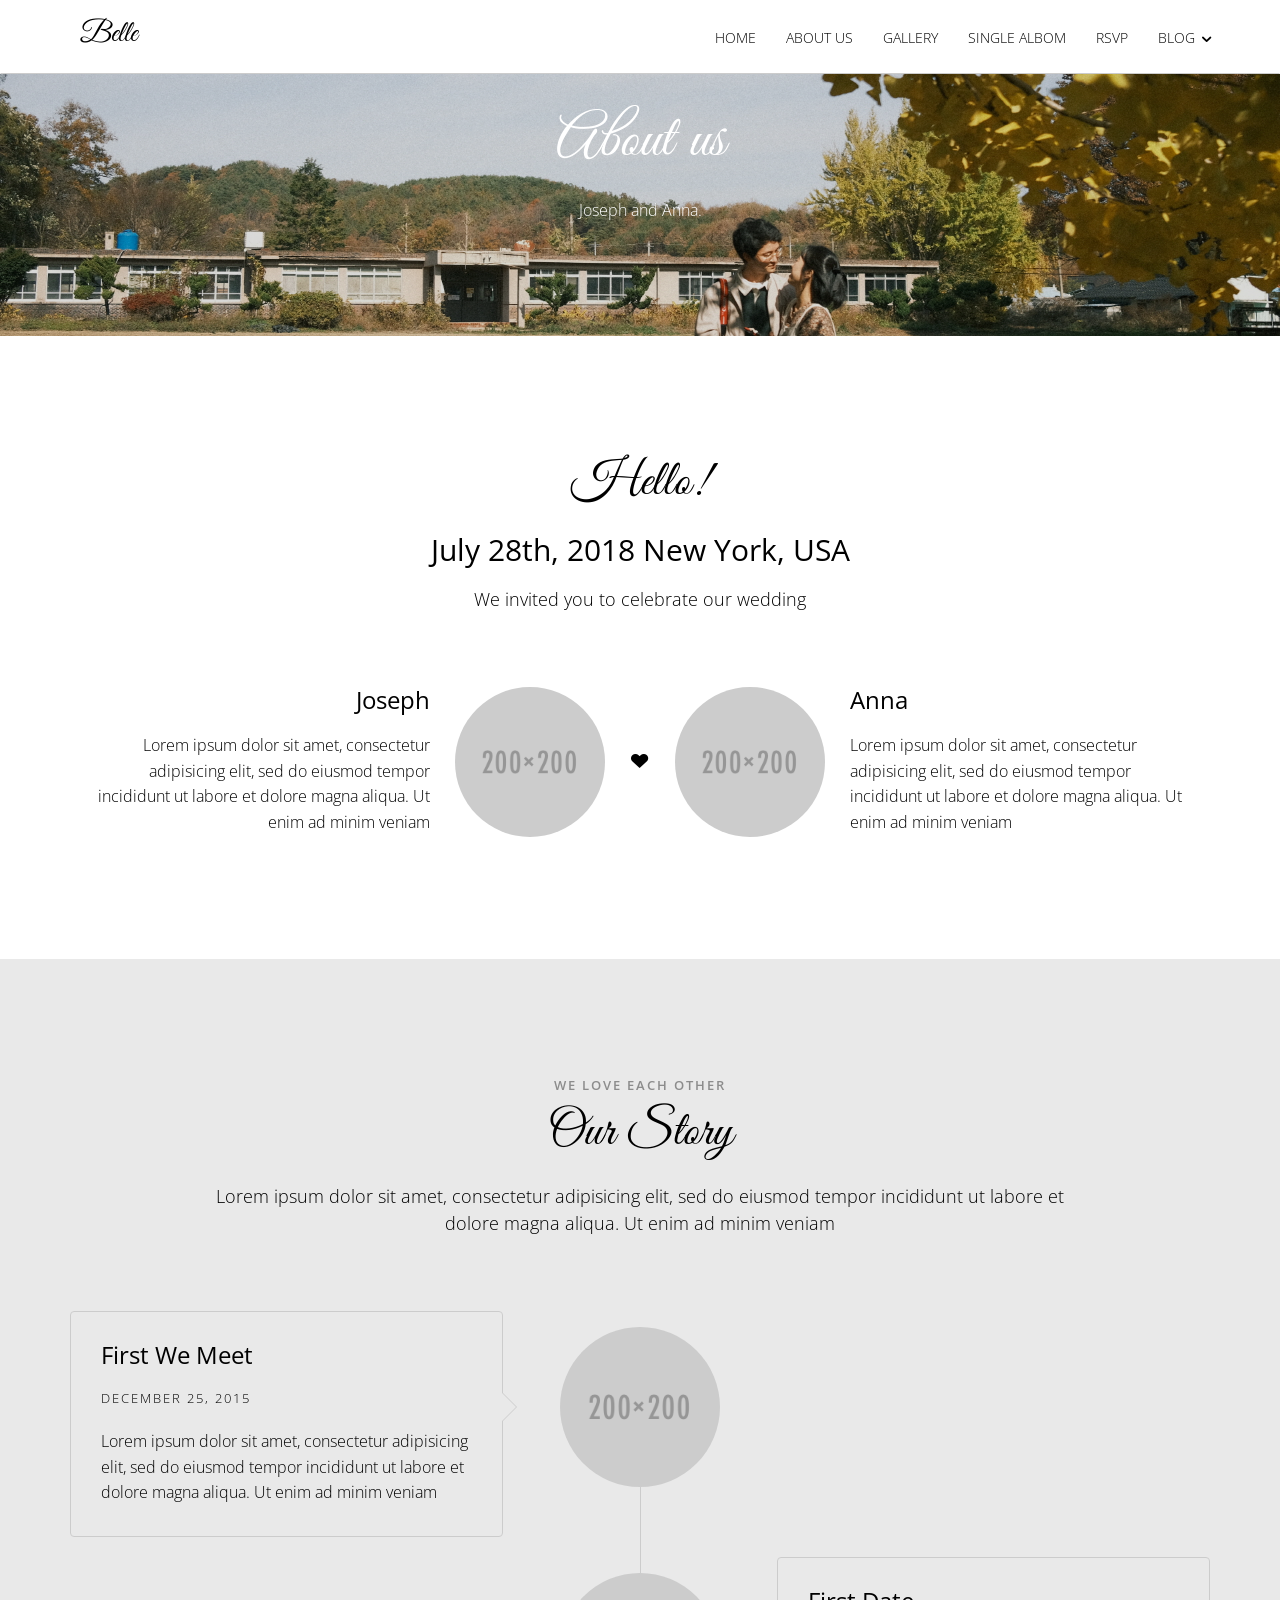
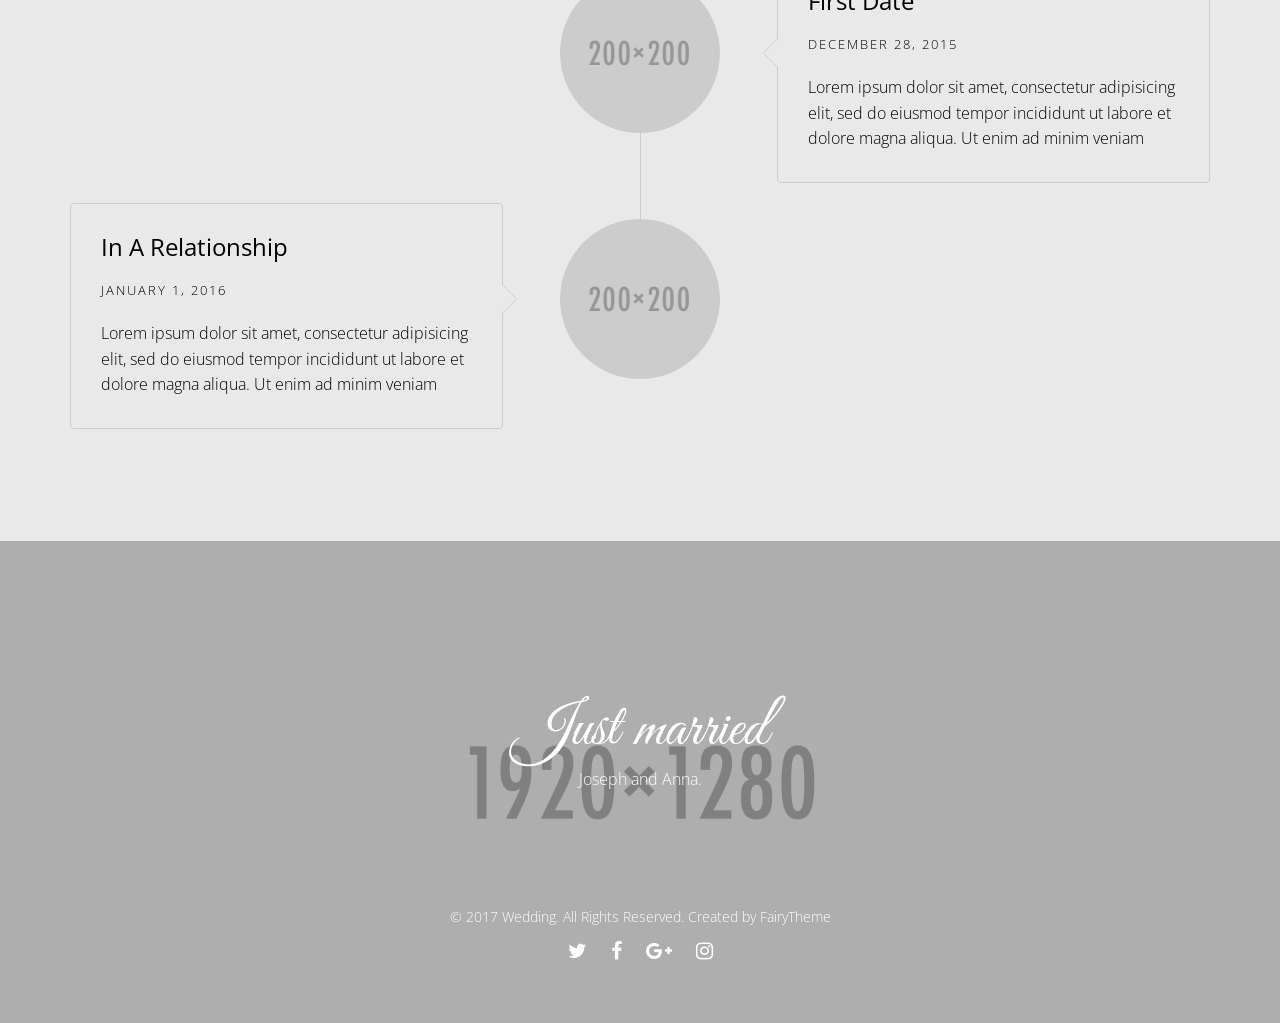
==== commit 1cdbea98: "Update about.html" ====
--- a/about.html
+++ b/about.html
@@ -6,7 +6,7 @@
 	<head>
 	<meta charset="utf-8">
 	<meta http-equiv="X-UA-Compatible" content="IE=edge">
-	<title>Wedding - Responsive HTML5 Template</title>
+	<title>박소영❤️김재연 - 우리 결혼해요</title>
 	<meta name="viewport" content="width=device-width, initial-scale=1">
 	<meta name="description" content="" />
 	<meta name="keywords" content="" />
@@ -236,4 +236,4 @@
 	<!-- Main -->
 	<script src="js/main.js"></script>
 </body>
-</html>+</html>
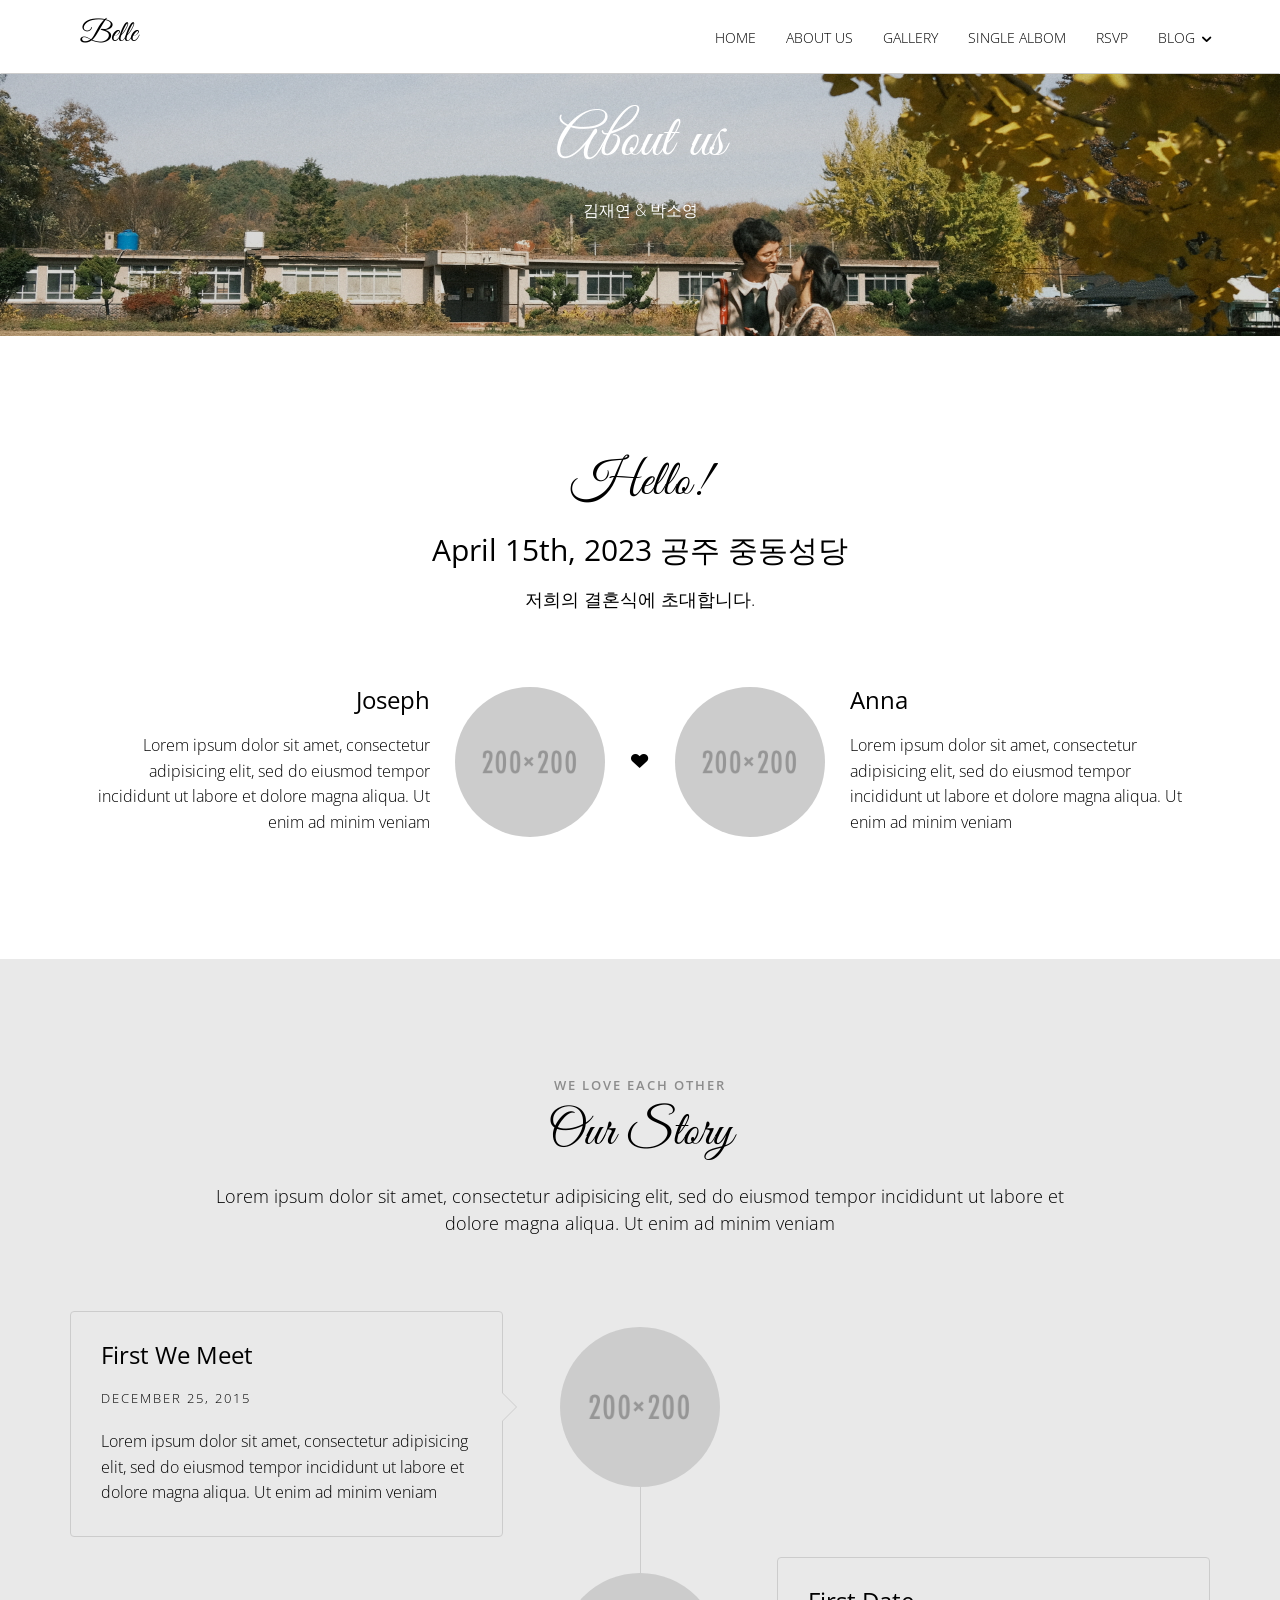
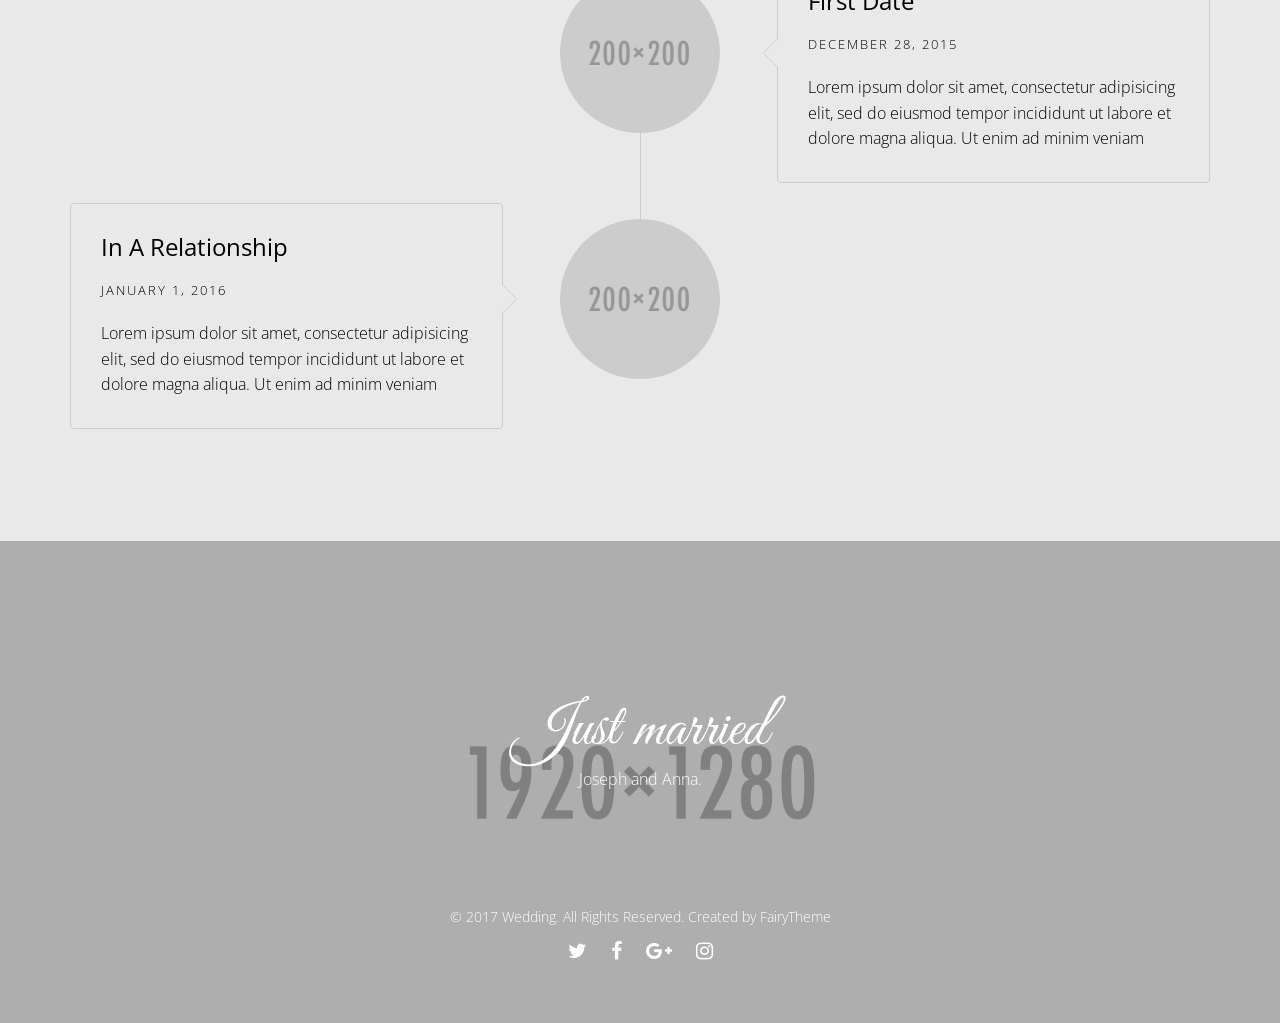
==== commit 23218a05: "Add files via upload" ====
--- a/about.html
+++ b/about.html
@@ -82,7 +82,7 @@
 				<div class="row">
 					<div class="col-md-12 text-center">
 						<h1>About us</h1>
-						<p>Joseph and Anna.</p>
+						<p>김재연 & 박소영</p>
 					</div>
 				</div>
 			</div>
@@ -93,8 +93,8 @@
 				<div class="row">
 					<div class="col-md-12 text-center heading">
 						<h2>Hello!</h2>
-						<h3>July 28th, 2018 New York, USA</h3>
-						<p>We invited you to celebrate our wedding</p>
+						<h3>April 15th, 2023 공주 중동성당</h3>
+						<p>저희의 결혼식에 초대합니다.</p>
 					</div>
 				</div>
 				<div class="row couple-wrap">
